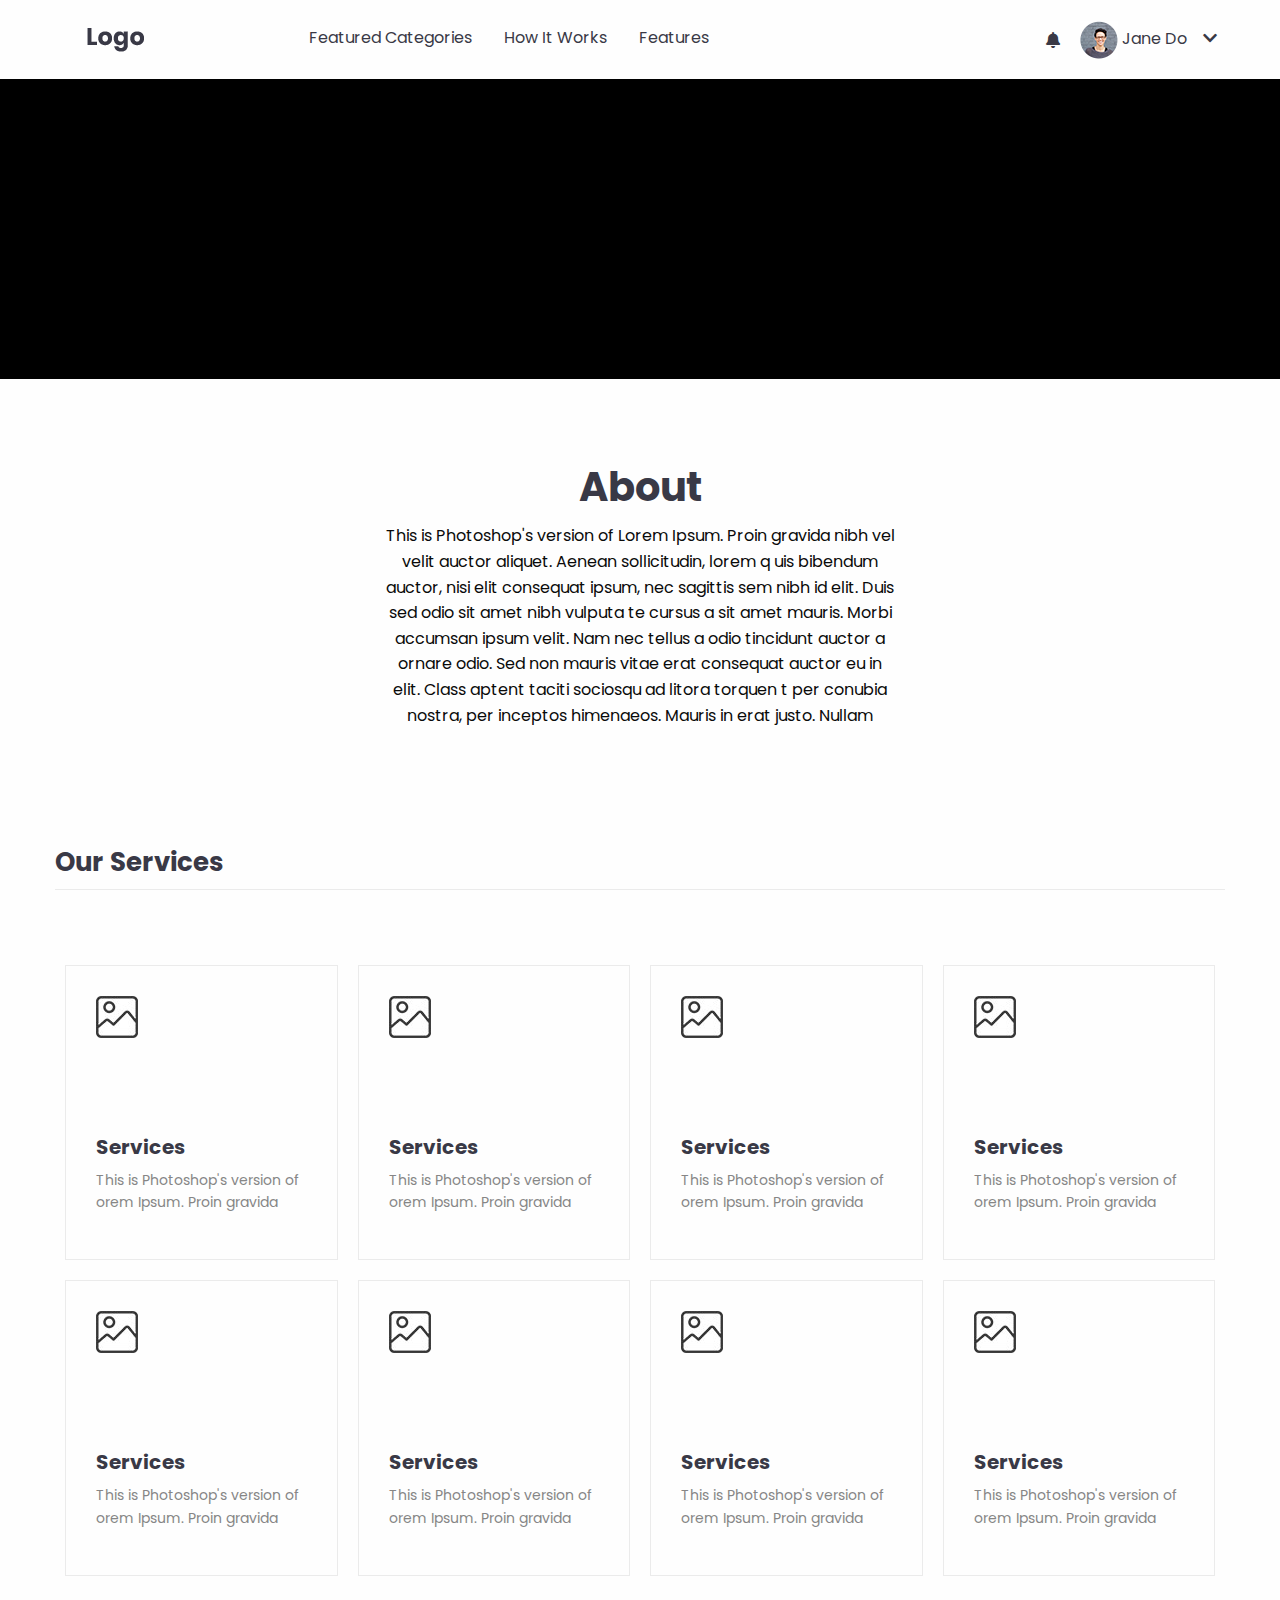
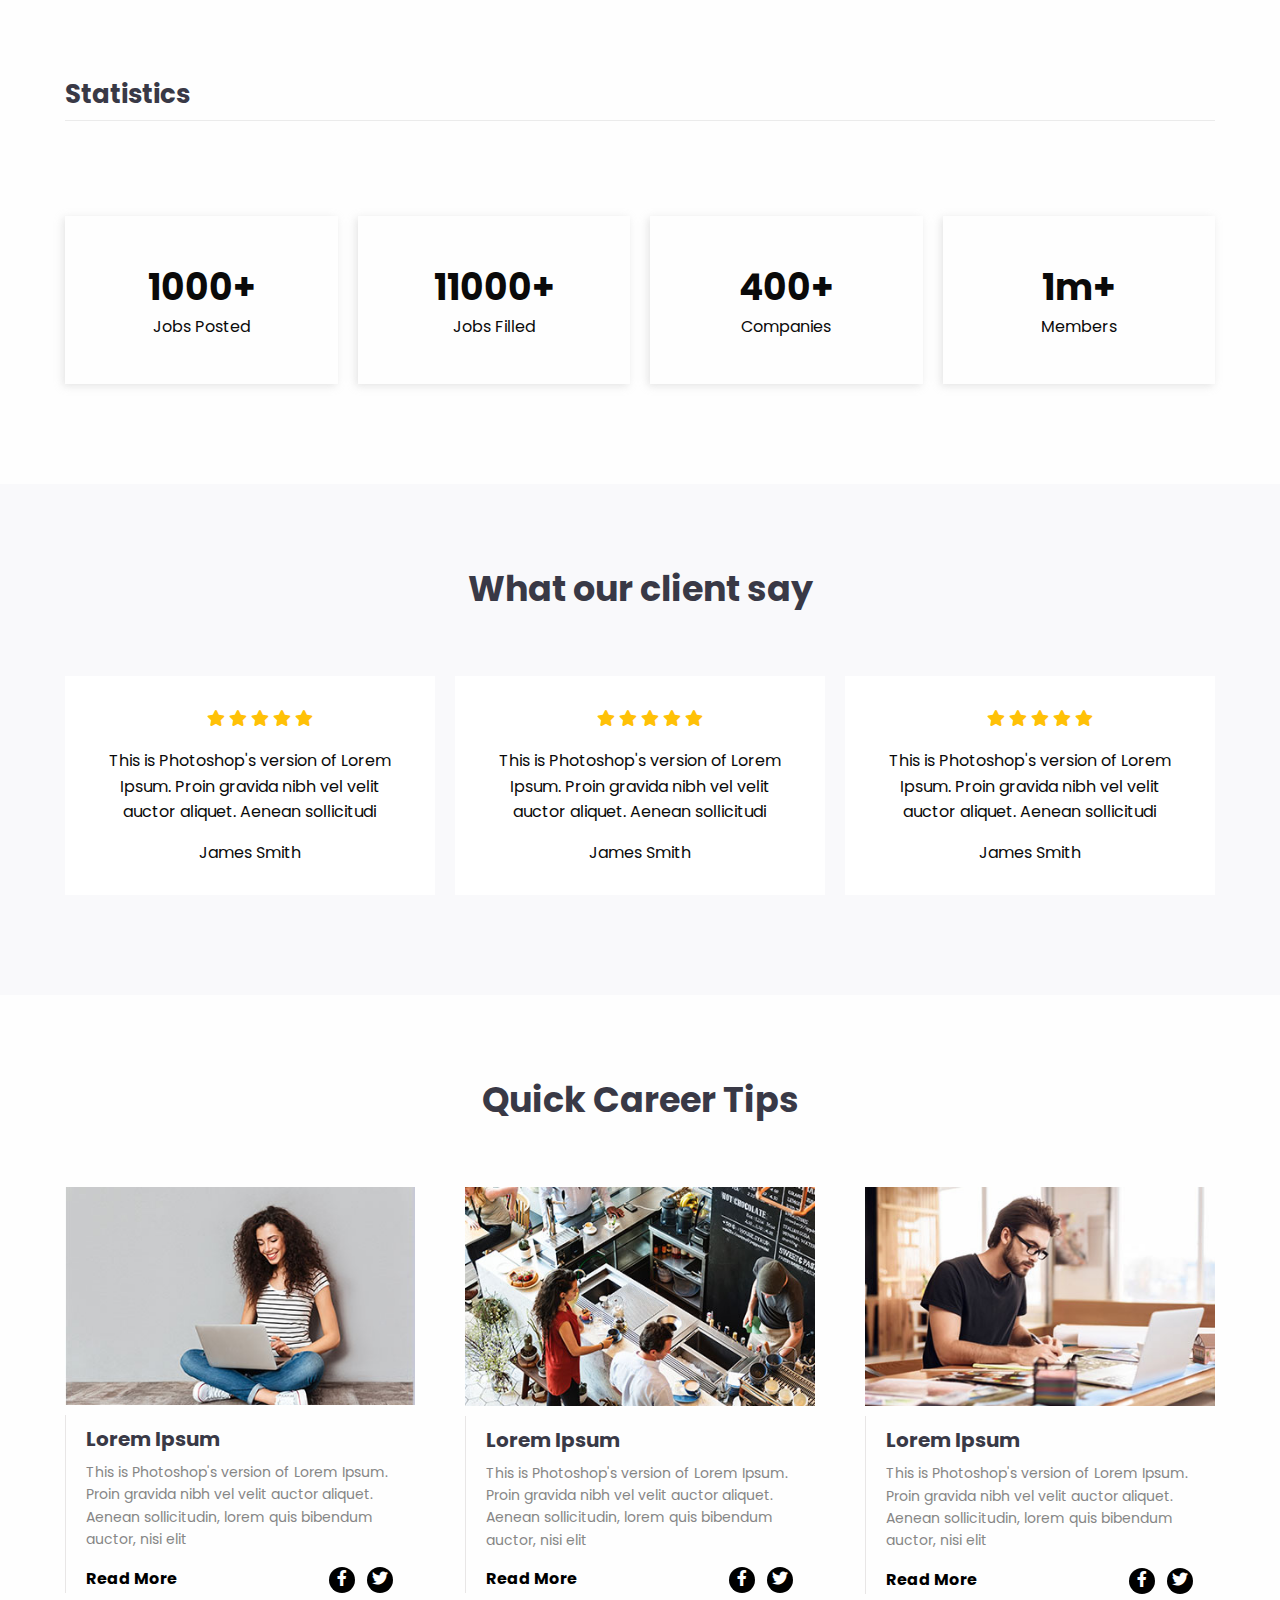
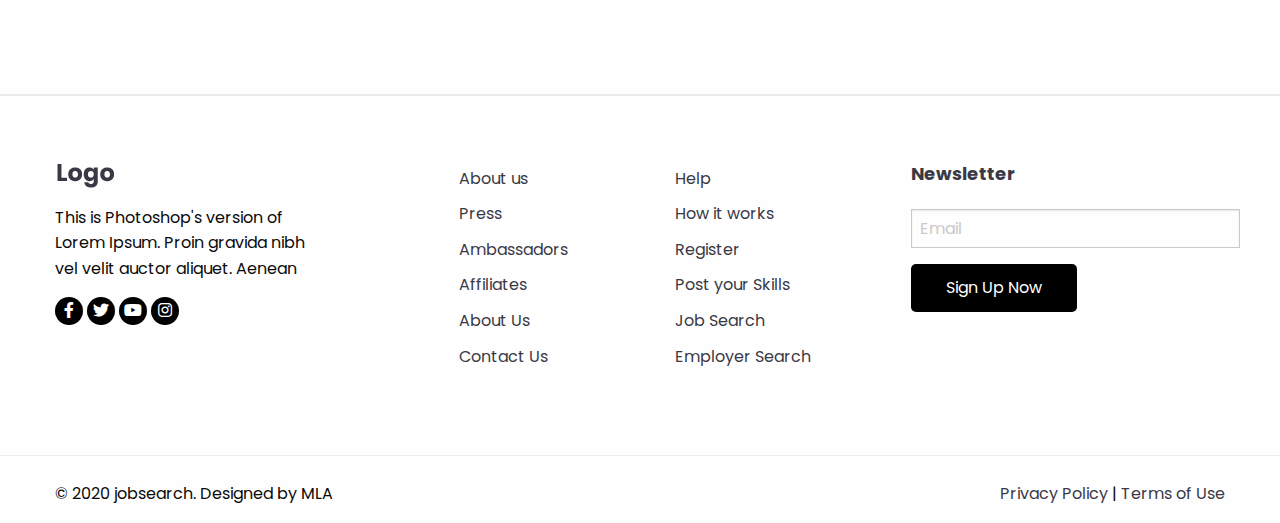
==== about.html @ 96cac426 "Initial commit" ====
<!doctype html>
<html class="no-js" lang="en" dir="ltr">
  <head>
    <meta charset="utf-8">
    <meta http-equiv="x-ua-compatible" content="ie=edge">
    <meta name="viewport" content="width=device-width, initial-scale=1.0">
    <title>About</title>
    <link rel="stylesheet" href="style.css">
    <link rel="stylesheet" href="assets/css/foundation.css">
    <link rel="stylesheet" href="assets/css/app.css">
    <link rel="stylesheet" href="assets/fontawesome/css/all.css">
    <link rel="preconnect" href="https://fonts.gstatic.com">
    <link href="https://fonts.googleapis.com/css2?family=Poppins:wght@300;400;700&display=swap" rel="stylesheet">
  </head>
  <body class="inner-page-template page about">
    
    <header class="header header-inner-page">
      <div class="grid-container">

        <div class="grid-x grid-padding-x">
          <div class="cell medium-12">
            <div class="title-bar" data-responsive-toggle="responsive-menu" data-hide-for="medium">
              <div class="title-bar-title">Menu</div>
              <button class="menu-icon" type="button" data-toggle="responsive-menu"></button>
            </div>

            <div class="top-bar" id="responsive-menu">
              <div class="top-bar-left">
                <ul class="dropdown menu" data-dropdown-menu>
                  <li class="menu-text"><a href="#"><img src="assets/img/logo.png" alt="" /></a></li>
                  <li class="has-submenu"><a href="#0">Featured Categories</a></li>
                  <li><a href="#0">How It Works</a></li>
                  <li><a href="#0">Features</a></li>
                </ul>
              </div>
              <div class="top-bar-right">
                <div class="account-container">
                  <div class="notification">
                    <a href="#"><i class="fas fa-bell"></i></a>
                  </div>
                  <div class="user-profile">
                    <a href="#">
                      <img src="assets/img/profile-img.jpg" alt=""> 
                      Jane Do &nbsp; &nbsp;<i class="fas fa-chevron-down"></i>
                    </a>
                  </div>
                </div>
              </div>
            </div>
          </div>
        </div>
        
        <!--<div class="grid-x grid-padding-x">
          <div class="cell medium-2 logo">
            <a href="#"><img src="assets/img/logo.png" alt="" /></a>
          </div>
          <div class="cell medium-7 menu-container">
            <ul class="menu align-left">
              <li><a href="#">Featured Categories</a></li>
              <li><a href="#">How It Works</a></li>
              <li><a href="#">Features</a></li>
            </ul>
             
          </div>
          <div class="cell medium-3 login-register-container text-right">
            <div class="account-container">
              <div class="notification">
                <a href="#"><i class="fas fa-bell"></i></a>
              </div>
              <div class="user-profile">
                <a href="#">
                  <img src="assets/img/profile-img.jpg" alt=""> 
                  Jane Do &nbsp; &nbsp;<i class="fas fa-chevron-down"></i>
                </a>
              </div>
            </div>
          </div>
        </div>-->
      </div>
    </header>

    <section class="hero hero-banner-inner">
          <div class="grid-x">
              <div class="cell medium-12">
                <div class="img-container"></div>
              </div>
          </div>
    </section>

    <section class="inner-page-content page-section small-container">
      <div class="grid-container">
        <div class="grid-x grid-padding-x">
          <div class="cell medium-12">
            <h2 class="text-center">About</h2>
            <p class="text-center">This is Photoshop's version  of Lorem Ipsum. Proin gravida nibh vel velit auctor aliquet. Aenean sollicitudin, lorem q
uis bibendum auctor, nisi elit consequat ipsum, nec sagittis sem nibh id elit. Duis sed odio sit amet nibh vulputa
te cursus a sit amet mauris. Morbi accumsan ipsum velit. Nam nec tellus a odio tincidunt auctor a ornare odio. Sed non  
mauris vitae erat consequat auctor eu in elit. Class aptent taciti sociosqu ad litora torquen
t per conubia nostra, per inceptos himenaeos. Mauris in erat justo. Nullam
</p>
          </div>
        </div>
      </div>
    </section>

    <section class="page-section job-category page-content-box pt-0">
      <div class="grid-container">
        <div class="heading-container">
          <div class="section-title text-left">
            <h2>Our Services</h2>
          </div>
        </div>
        <div class="grid-x">
          <div class="cell medium-3">
            <div class="section-content box-content">
              <div class="box-image">
                <img src="assets/img/placeholder-img.jpg" alt="">
              </div>
              <div class="box-details">
                <h4 class="box-title">Services</h4>
                <p>This is Photoshop's version  of orem Ipsum. Proin gravida </p>
              </div>
            </div>
          </div>
          <div class="cell medium-3">
            <div class="section-content box-content">
              <div class="box-image">
                <img src="assets/img/placeholder-img.jpg" alt="">
              </div>
              <div class="box-details">
                <h4 class="box-title">Services</h4>
                <p>This is Photoshop's version  of orem Ipsum. Proin gravida </p>
              </div>
            </div>
          </div>
          <div class="cell medium-3">
            <div class="section-content box-content">
              <div class="box-image">
                <img src="assets/img/placeholder-img.jpg" alt="">
              </div>
              <div class="box-details">
                <h4 class="box-title">Services</h4>
                <p>This is Photoshop's version  of orem Ipsum. Proin gravida </p>
              </div>
            </div>
          </div>
          <div class="cell medium-3">
            <div class="section-content box-content">
              <div class="box-image">
                <img src="assets/img/placeholder-img.jpg" alt="">
              </div>
              <div class="box-details">
                <h4 class="box-title">Services</h4>
                <p>This is Photoshop's version  of orem Ipsum. Proin gravida </p>
              </div>
            </div>
          </div>
          <div class="cell medium-3">
            <div class="section-content box-content">
              <div class="box-image">
                <img src="assets/img/placeholder-img.jpg" alt="">
              </div>
              <div class="box-details">
                <h4 class="box-title">Services</h4>
                <p>This is Photoshop's version  of orem Ipsum. Proin gravida </p>
              </div>
            </div>
          </div>
          <div class="cell medium-3">
            <div class="section-content box-content">
              <div class="box-image">
                <img src="assets/img/placeholder-img.jpg" alt="">
              </div>
              <div class="box-details">
                <h4 class="box-title">Services</h4>
                <p>This is Photoshop's version  of orem Ipsum. Proin gravida </p>
              </div>
            </div>
          </div>
          <div class="cell medium-3">
            <div class="section-content box-content">
              <div class="box-image">
                <img src="assets/img/placeholder-img.jpg" alt="">
              </div>
              <div class="box-details">
                <h4 class="box-title">Services</h4>
                <p>This is Photoshop's version  of orem Ipsum. Proin gravida </p>
              </div>
            </div>
          </div>
          <div class="cell medium-3">
            <div class="section-content box-content">
              <div class="box-image">
                <img src="assets/img/placeholder-img.jpg" alt="">
              </div>
              <div class="box-details">
                <h4 class="box-title">Services</h4>
                <p>This is Photoshop's version  of orem Ipsum. Proin gravida </p>
              </div>
            </div>
          </div>
        </div>
      </div>
    </section>

    <section class="page-section page-content-box statistics-section pt-0">
      <div class="grid-container">
        <div class="grid-x">
          <div class="cell">
            <div class="heading-container">
              <div class="section-title text-left">
                <h2>Statistics</h2>
              </div>
            </div>
          </div>
        </div>

        <div class="grid-x">
          <div class="cell medium-3">
            <div class="stat-box box-with-shadow">
              <div class="statNum">1000+</div>
              <div class="statLabel">Jobs Posted</div>
            </div>
          </div>
          <div class="cell medium-3">
            <div class="stat-box box-with-shadow">
              <div class="statNum">11000+</div>
              <div class="statLabel">Jobs Filled</div>
            </div>
          </div>
          <div class="cell medium-3">
            <div class="stat-box box-with-shadow">
              <div class="statNum">400+</div>
              <div class="statLabel">Companies</div>
            </div>
          </div>
          <div class="cell medium-3">
            <div class="stat-box box-with-shadow">
              <div class="statNum">1m+</div>
              <div class="statLabel">Members</div>
            </div>
          </div>
        </div>

      </div>
    </section>
      
    </section>

    <section class="page-section page-content-box testimonials grid grey-section center-content">
      <div class="grid-container">
        <div class="grid-x">
          <div class="cell">
            <div class="heading-container">
              <div class="section-title text-center">
                <h2>What our client say</h2>
              </div>
            </div>
          </div>
        </div>
        <div class="grid-x">
          <div class="cell medium-4">
            <div class="testimonial-box">
              <div class="ratings">
                <ul class="rating-icon">
                  <li><i class="fas fa-star"></i></li>
                  <li><i class="fas fa-star"></i></li>
                  <li><i class="fas fa-star"></i></li>
                  <li><i class="fas fa-star"></i></li>
                  <li><i class="fas fa-star"></i></li>
                </ul>
              </div>
              <div class="testimonial-content">
                <p>This is Photoshop's version  of Lorem Ipsum. Proin gravida nibh vel velit auctor aliquet. Aenean sollicitudi</p>
              </div>
              <div class="testimonial-author">James Smith</div>
            </div>
          </div>
          <div class="cell medium-4">
            <div class="testimonial-box">
              <div class="ratings">
                <ul class="rating-icon">
                  <li><i class="fas fa-star"></i></li>
                  <li><i class="fas fa-star"></i></li>
                  <li><i class="fas fa-star"></i></li>
                  <li><i class="fas fa-star"></i></li>
                  <li><i class="fas fa-star"></i></li>
                </ul>
              </div>
              <div class="testimonial-content">
                <p>This is Photoshop's version  of Lorem Ipsum. Proin gravida nibh vel velit auctor aliquet. Aenean sollicitudi</p>
              </div>
              <div class="testimonial-author">James Smith</div>
            </div>
          </div>
          <div class="cell medium-4">
            <div class="testimonial-box">
              <div class="ratings">
                <ul class="rating-icon">
                  <li><i class="fas fa-star"></i></li>
                  <li><i class="fas fa-star"></i></li>
                  <li><i class="fas fa-star"></i></li>
                  <li><i class="fas fa-star"></i></li>
                  <li><i class="fas fa-star"></i></li>
                </ul>
              </div>
              <div class="testimonial-content">
                <p>This is Photoshop's version  of Lorem Ipsum. Proin gravida nibh vel velit auctor aliquet. Aenean sollicitudi</p>
              </div>
              <div class="testimonial-author">James Smith</div>
            </div>
          </div>
        </div>
      </div>
    </section>

    <section class="page-content-box page-section blog-section">
      <div class="grid-container">
        <div class="grid-x">
          <div class="cell">
            <div class="heading-container">
              <div class="section-title text-center">
                <h2><strong>Quick Career Tips</strong></h2>
              </div>
            </div>
          </div>
        </div>
        <div class="grid-x grid-margin-x">
          <div class="cell medium-4">
            <div class="box-content">
              <div class="box-image">
                <a href="#"><img src="assets/img/blog-img-1.jpg" alt=""></a>
              </div>
              <div class="box-details">
                <div class="box-title">
                    <h3><a href="#">Lorem Ipsum</a></h3>
                </div>
                <p>This is Photoshop's version  of Lorem 
Ipsum. Proin gravida nibh vel velit auctor aliquet. Aenean sollicitudin, lorem quis bibendum auctor, nisi elit </p>
                <div class="read-more-wrap">
                  <div class="read-more-button">
                    <a href="#">Read More</a>
                  </div>
                  <div class="social-media-link">
                    <a href="#"><i class="fab fa-facebook-f"></i></a> &nbsp; <a href="#"><i class="fab fa-twitter"></i></a>
                  </div>
                </div>
              </div>
            </div>
          </div>
          <div class="cell medium-4">
            <div class="box-content">
              <div class="box-image">
                <a href="#"><img src="assets/img/blog-img-2.jpg" alt=""></a>
              </div>
              <div class="box-details">
                <div class="box-title">
                    <h3><a href="#">Lorem Ipsum</a></h3>
                </div>
                <p>This is Photoshop's version  of Lorem 
Ipsum. Proin gravida nibh vel velit auctor aliquet. Aenean sollicitudin, lorem quis bibendum auctor, nisi elit </p>
                <div class="read-more-wrap">
                  <div class="read-more-button">
                    <a href="#">Read More</a>
                  </div>
                  <div class="social-media-link">
                    <a href="#"><i class="fab fa-facebook-f"></i></a> &nbsp; <a href="#"><i class="fab fa-twitter"></i></a>
                  </div>
                </div>
              </div>
            </div>
          </div>
          <div class="cell medium-4">
            <div class="box-content">
              <div class="box-image">
                <a href="#"><img src="assets/img/blog-img-3.jpg" alt=""></a>
              </div>
              <div class="box-details">
                <div class="box-title">
                    <h3><a href="#">Lorem Ipsum</a></h3>
                </div>
                <p>This is Photoshop's version  of Lorem 
Ipsum. Proin gravida nibh vel velit auctor aliquet. Aenean sollicitudin, lorem quis bibendum auctor, nisi elit </p>
                <div class="read-more-wrap">
                  <div class="read-more-button">
                    <a href="#">Read More</a>
                  </div>
                  <div class="social-media-link">
                    <a href="#"><i class="fab fa-facebook-f"></i></a> &nbsp; <a href="#"><i class="fab fa-twitter"></i></a>
                  </div>
                </div>
              </div>
            </div>
          </div>
        </div>
      </div>
    </section>

    <footer class="footer default-footer-layout">

      <div class="grid-container">
        <div class="grid-x grid-padding-x">
          <div class="cell medium-3 footer-col-1">
            <div class="logo-wrap">
              <a href="#"><img src="assets/img/logo.png" alt="" /></a>
            </div>
            <div class="footer-blurb">
              <p>This is Photoshop's version  of
Lorem Ipsum. Proin gravida nibh vel 
velit auctor aliquet. Aenean</p>
            </div>
            <div class="social-media-container">
              <a href="#"><i class="fab fa-facebook-f"></i></a> 
              <a href="#"><i class="fab fa-twitter"></i></a>
              <a href="#"><i class="fab fa-youtube"></i></a> 
              <a href="#"><i class="fab fa-instagram"></i></a>
            </div>
            
          </div>
          <div class="cell medium-3 footer-col-2">
            <ul>
              <li><a href="#">About us</a></li>
              <li><a href="#">Press</a></li>
              <li><a href="#">Ambassadors</a></li>
              <li><a href="#">Affiliates</a></li>
              <li><a href="#">About Us</a></li>
              <li><a href="#">Contact Us</a></li>
            </ul>
          </div>
          <div class="cell medium-3 footer-col-3">
            <ul>
              <li><a href="#">Help</a></li>
              <li><a href="#">How it works</a></li>
              <li><a href="#">Register</a></li>
              <li><a href="#">Post your Skills</a></li>
              <li><a href="#">Job Search</a></li>
              <li><a href="#">Employer Search</a></li>
            </ul>
          </div>
          <div class="cell medium-3 footer-col-4">
            <h3>Newsletter</h3>
            <div class="subscribe-form-container">
                  <p><input type="text" name="email" placeholder="Email"></p>
                  <p><input type="submit" name="subscribe-now" value="Sign Up Now"></p>
            </div>
          </div>
        </div>
      </div>
      
    </footer>
    <div class="footer-bottom">
      <div class="grid-container">
        <div class="grid-x grid-padding-x">
          <div class="cell medium-6">
            <p>© 2020 jobsearch. Designed by MLA</p>
          </div>
          <div class="cell medium-6 text-right">
            <p><a href="#">Privacy Policy</a>  |  <a href="#">Terms of Use</a></p>
          </div>
        </div>
      </div>
    </div>

    <script src="assets/js/vendor/jquery.js"></script>
    <script src="assets/js/vendor/what-input.js"></script>
    <script src="assets/js/vendor/foundation.js"></script>
    <script src="assets/js/app.js"></script>
  </body>
</html>
---- style.css ----
/***************************
# GENERAL STYLING - START
***************************/
body{
	color: #0e0e10;
	font-family: 'Poppins', sans-serif!important;
}
h1,h2,h3,h4,h5,h6,a{
	color: #393946!important;
}
h1,h2,h3,h4,h5,h6{
	font-family: 'Poppins', sans-serif!important;
	font-weight: 700!important;
}

a:hover{
	color: #393946!important;
}
button, .button, input[type="submit"]{
	background-color: #000!important;
	color: #fff!important;
	padding: 15px 35px!important;
	border-radius: 5px!important;
	border: none!important;
}
button:hover, .button:hover, input[type="submit"]:hover{
	background-color: #393946!important;
	color: #fff!important;
	cursor: pointer;
}
.pt-0{
	padding-top: 0px!important;
}
.pb-0{
	padding-bottom: 0px!important;
}


/*****************
# HEADER START
*****************/
.account-container {
    display: flex;
}
.notification {
    padding: 8px 20px 0px 20px;
    vertical-align: middle;
}
.header .top-bar, 
.header .top-bar ul{
    background-color: transparent!important;
}
.header li.menu-text > a {
    padding: 6px!important;
}
.inner-page-template .dropdown.menu > li:not(:first-child) > a {
    padding: 1.4rem 1rem!important;
}


/*****************
# HERO START
*****************/
.hero.hero-banner{
	position: relative;
	left:0px;
	top: 0px;
	background-image: url(assets/img/hero-banner.jpg);
	background-size: cover;
	z-index: 1;
}
.hero.hero-banner .inner-hero {
    padding-top: calc(88px + 37px);
    padding-bottom: calc(88px + 65px);
}
.hero-message h2 {
    font-weight: 700;
}

/* TAB ELEMENT */


.search-form-footer input[type="submit"] {
    height: 45px;
    border:none;
    border-radius: 8px;
    padding: 0px 50px;
    cursor: pointer;
}
.search-form-footer {
    width: 25%;
    text-align: right;
}
.hero .hero-message .tabs, 
.hero .hero-message .tabs-content {
    background-color: transparent;
    border: none;
}
.hero .hero-message .tabs-title > a:focus, 
.hero .hero-message .tabs-title > a[aria-selected='true']{
	background-color: transparent!important;
	color: #502f7e!important;
}
.hero .hero-message ul.tabs{
	margin-top: 35px;
}
.hero .hero-message ul.tabs li a {
    font-size: 15px!important;
}
.hero .hero-message .tabs-title > a{
	    padding: 0rem 0px!important;
}
.hero .hero-message .tabs-title > a:hover{
	background-color: transparent!important;
	color: #502f7e!important;
}
.hero .hero-message .tabs-title:first-child > a{
	padding-right: 20px!important;
	}
.hero .hero-message .tabs-title:first-child > a:before{
	content: "";
	border-right: 1px solid #9e9ea2;
	position: absolute;
	right: 0px;
}
.hero .hero-message .tabs-panel{
	padding: 30px 0px 0px 0px!important;
}
.hero .hero-message .tabs-title:first-child > a:before {
    content: "";
    border-right: 1px solid #9e9ea2;
    position: absolute;
    right: 8px;
    height: 100%;
    top: 0px;
}
.hero .hero-message .tabs-title:first-child > a {
    position: relative;
    padding-right: 10px;
}
/************************
#JOB CATEGORY START
*************************/

.page-section .cell{
	padding: 0px 10px;
	margin-bottom: 20px;
}
.section-content.box-content {
    border: 1px solid #ebebeb;
    padding: 30px 30px;
}
.job-category .box-image {
    margin-bottom: 85px;
}
.page-section.job-category .cell .section-content:hover{
	background-color: #252525;
	color:#fff!important;
}
.page-section.job-category .cell .section-content:hover p,
.page-section.job-category .cell .section-content:hover h4{
	color: #fff!important;
}


/************************
# ABOUT US SECTION
************************/

.column.two-column.about-section .col-title, 
.column.two-column.about-section p {
    padding-bottom: 15px;
}


/************************
# HOW ITS WORK START
************************/

.image-top-content.how-it-work .box-content,
.page-content-box.statistics-section .stat-box {
    box-shadow: -2px 2px 8px #c0c0c06b;
    padding: 45px!important;
}
.how-it-work.image-top-content .box-details .box-title h4{
	font-size: 20px!important;
	font-weight: bold;
}
.how-it-work .section-title h2 {
    font-weight: bold;
}
ul.step-list li span {
}
ul.step-list li {
    width: 33%;
    position: relative;
}
ul.step-list {
    list-style: none;
    display: flex;
    margin-top: 35px;
}
ul.step-list li span {
    background-color: #000;
    color: #fff;
    padding: 3px;
    display: inline-block;
    border-radius: 50%;
    width: 32px;
    height: 32px;
}
ul.step-list li:before {
    content: '';
    position: absolute;
    width: 91%;
    height: 1px;
    background-color: #c0c0c0;
    right: -169px;
    top: 16px;
}
ul.step-list li.last-item:before{
	content: none!important;
}

/**********************
# BLOG SECTION STYLE
***********************/

.blog-section .box-details {
    padding: 0px 20px;
    border-left: 1px solid #e8e6e6;
    margin-top: 10px;
}
.read-more-wrap {
    display: flex;
}
.read-more-wrap .social-media-link {
    float: right;
    width: 70%;
    text-align: right;
}
.social-media-link a {
    background-color: #000;
    width: 26px;
    height: 26px;
    display: inline-block;
    text-align: center;
    border-radius: 50%;
    color: #fff!important;
}
.read-more-button a{
	color: #000!important;
	font-weight: bold;
}


/**********************
# SUBSCRIBE SECTION STYLE
***********************/

.subscribe-section{
	background-image: url(assets/img/subscribe-bg-img.jpg);
	background-repeat: no-repeat;
	background-color: #f9b245;
	padding-top: calc(88px + 20px)!important;
    padding-bottom: calc(88px + 20px)!important;
    background-position: bottom left;
}

/**************************
# FOOTER STYLE
**************************/


/**************************
# ABOUT US PAGE STYLE
**************************/

.hero.hero-banner-inner .img-container{
	background-image: url(assets/img/about-banner.jpg);
	background-size: cover;
	background-repeat: no-repeat;
	min-height: 300px;
}
.hero.hero-banner-inner .img-container:before{
	padding-top: 65%!important;
	content: '';
	height: 100%
	width: 100%;
}
.inner-page-content.small-container .grid-container{
	width: 60%!important;
	margin:0 auto;
}
.section-title.text-left {
    border-bottom: 1px solid #ebebeb;
    margin-bottom: 40px;
    
}
.section-title.text-left h2{
	font-size: 26px!important;
}
.page-content-box.statistics-section .stat-box .statNum {
    font-weight: bold;
    font-size: 36px;
}
.page-content-box.statistics-section .stat-box {
    text-align: center;
}
.inner-page-template footer.footer.default-footer-layout {
    border-top: 2px solid #ebebeb;
}

/**************************
# BLOG PAGE STYLE
**************************/
.blog .page-content-box.page-section.blog-section .grid-container {
    margin-bottom: 30px;
}

.blog .hero.hero-banner-inner, .job-search .hero.hero-banner-inner {
    background-color:#252525;
    background-size: cover;
    background-repeat: no-repeat;
    padding-top: calc(20% - 150px);
    padding-bottom: calc(20% - 150px);
    padding-left: calc(20% - 150px);
    padding-right: calc(20% - 150px);
}
.blog .search-form-footer {
    width: 15%;
    text-align: left;
    padding-left: 25px;
} 
.blog .inner-search-form {
    width: 85%;
}
.blog .search-form-container form select:nth-child(2){
	border-right: none!important;
	color: #fff;
}
.search-form-container form input[type="text"]{
	width: 70%;
} 
.blog .search-form-container form select:nth-child(2){
	width: 30%;
}
.white-color{
	color: #fff!important;
}

/**************************
# INNER BLOG PAGE STYLE
**************************/
.post-header .post-img-container {
    padding-bottom: 20px;
}
.post-header {
    margin-bottom: 20px;
}
.inner-blog .read-more-wrap .social-media-link{
	width: 85%!important;
}
.post-body:before {
    content: '';
    position: absolute;
    width: 2px;
    height: 100%;
    background-color: #ebebeb;
    left: 0px;
}
.post-body {
    padding-left: 20px;
    position: relative;
}
.comment-area .comment-form textarea {
    height: 300px;
    border: 1px solid;
}
.comment-area .comment-heading {
    border-bottom: 1px solid #ebebeb!important;
    margin-bottom: 20px;
}
.comment-area {
    margin-top: 85px;
    margin-bottom: 45px;
}
.comment-area .button-wrap {
    text-align: right;
}
.sidebar-element {
	padding:20px 30px!important;
}
.side-widget {
    border-bottom: 1px solid #ebebeb;
    padding-bottom: 35px;
    margin-bottom: 35px;
}
.side-widget:last-child{
	border-bottom: none!important;
}
.sidebar-element .side-widget ul{
	list-style: none!important;
}
.sidebar-element .side-widget ul li{
	padding-bottom: 15px;
}
.sidebar-element .side-widget .search-box{
	border:1px solid #c3c3c7;
	border-radius: 8px;
}
.sidebar-element .side-widget .search-box input{
	border-radius: 8px;
	height: 45px;
	margin-bottom: 0px;
	border:none;
	box-shadow: none;
}
.sidebar-element .side-widget .search-box{
	display: flex;
}
.sidebar-element .side-widget .search-icon{
	align-items: center;
    justify-content: center;
    display: flex;
    padding-right: 10px;
}
.side-widget h6 {
    padding-bottom: 20px;
}


/**********************
# CONTACT US PAGE 
***********************/
.form-container .form-input input[type="text"]{
    
    height: 45px;
    margin-bottom: 25px;
}
.form-container textarea{
    height: 150px;
}
.form-container .form-input input[type="text"],
.form-container textarea{
    border-radius: 7px;
    border:1px solid #c3c3c7;
}
.contact-details{
    margin-top: 45px;
}
.contact-details .contact-address,
.contact-details .contact-email,
.contact-details .contact-phone{
    position: relative;
    padding-left: 28px;
    margin-bottom: 35px;
}
.contact-details .contact-address:before,
.contact-details .contact-email:before,
.contact-details .contact-phone:before{
    position: absolute;
    font-family: "Font Awesome 5 Free";
    font-weight: 900;
    left: 0px;
    top:0px;
}
.contact-details .contact-address:before{
    content: "\f041";
}
.contact-details .contact-email:before{
    content: "\f0e0";
}
.contact-details .contact-phone:before{
    content: "\f879";
}
.has-bg-color .cell.medium-6:first-child {
    background-color: #252525;
    display: flex;
    flex-flow: column;
    justify-content: center;
    /* text-align: center; */
    padding: 0px 65px;
}
.contact-map.page-section .cell{
    padding-left: 0px;
    padding-right: 0px;
}


/**********************
# PAGE CONTENT ELEMENT
***********************/

.page-section{
	padding: 80px 0px;
}
.heading-container {
    padding-bottom: 35px;
}
.box-details .box-title{
	font-weight: bold;
	font-size: 20px;
}
.box-details p{
	color:#868686;
	font-size: 14px;
}
.page-section.column.two-column .cell{
	display: flex;
	align-items: center;
}

/*****************************
# FAQ PAGE STYLE
*****************************/
.career-tips .grid-x .cell:first-child{
    padding-right: 45px;
}
.career-tips .grid-x .cell:first-child a {
    margin-top: 30px;
}
.faq-search-box {
    background-color: #252525!important;
}

.search-form-input {
    width: 80%;
    margin-right: 20px;
}
.faq-search-box h6 {
    color: #fff!important;
    margin-bottom: 20px;
}
.search-form-input input[type="text"] {
    border: 1px solid #676767!important;
    border-radius: 5px;
    color: #000!important;
    background-color: transparent;
    padding-left: 20px;
    height: 45px;
}
.search-form-submit input[type="submit"] {
    padding: 15px 45px!important;
}
.accordion-menu li a {
    color: #000!important;
    border: 1px solid #f2f2f2;
    margin-bottom: 20px;
    border-radius:5px;
    padding: 17px 0px 17px 30px;
}

}
.is-accordion-submenu li p {
    font-size: 15px;
}
.accordion-menu li a::after {
    border-color: #000 transparent transparent!important;
}
.career-tips {
    padding-bottom: 0px!important;
}
/*****************************
# JOB SEARCH PAGE
*****************************/
.job-search .inner-search-form select {
    color: #fff!important;
}
.filter-search-select .grid-container {
    padding-bottom: 35px;
    border-bottom: 1px solid #ebebeb;
    margin-bottom: -35px;
}
.filter-search-select .cell select {
    border-radius: 5px;
    border: 1px solid #c3c3c7!important;
    height: 45px;
}
.filter-search-select h5 {
    margin-bottom: 20px;

}
section.filter-search-select {
    padding: 50px 0px;
}
.company-column {
    border: 1px solid #000;
    text-align: center;
    padding: 0px 30px;
    padding-bottom:30px;
    margin-top: 70px;
}
.logo-campany {
    display: flex;
    margin-bottom: 30px;
}
.logo-image-container {
    width: 100%;
    margin-top: -40px;
}
.logo-image-container {
    text-align: right;
    padding-right: 20px;
}
.minutes {
    font-size: 12px;
    margin-top: 20px;
    width: 40%;
    color: #363636;
}
.star-rating ul li {
    display: inline-block;
}
.star-icon li .fa-star:before {
    color: #ffc107;
}
.star-rating ul li p {
    padding-left: 20px;
}
ul.last-content li:last-child {
    padding-right: 0px;
}
ul.last-content li {
    display: inline-block;
    padding-right: 65px;
}
.company-content h6 {
    padding: 30px 0px;
     font-size: 13px;
}
.company-content p {
    font-size: 12px;
}
ul.star-icon {
    border-bottom: 1px solid #ebebeb;
}
section.job-search-pagi-container {
    padding-bottom: 30px;
}
.job-search .search-form-footer {
    width: 15%;
    text-align: right;
}
.job-search .inner-search-form {
    width: 85%;
}
/*****************************
# LOGIN MODAL
*****************************/
.login-section{
    background-image: url(assets/img/login-banner.jpng);
    background-position:center;
    background-repeat: no-repeat;
    background-size: cover;
    padding:15%;
}
.login-signup-link {
    border: none!important;
    margin-top: 30px!important;
    margin-bottom:10px!important;
}
.login-signup-link li a {
    background-color: transparent!important;
    font-size: 15px;
    text-align: center;
    padding: 5px 30px;
    font-weight: 600;
}
a.final-logo {
    font-size: 25px;
    font-weight: 700;
}
form.login-form input[type="email"], form.login-form input[type="password"]  {
    border-radius: 5px!important;
    font-size: 13px;
    color: #000!important;
}
.login-column p {
    font-size: 13px;
}
.tabs-content{
    border:none!important;
}
.tabs-content button.last-login {
    width: 100%;
    margin-bottom: 12px;
    font-size:14px!important;
}
.tabs-content button.login-fb {
    width: 100%!important;
    background-color: #4267b2!important;
    font-size:12px!important;
    margin-bottom:40px;
}
.tabs .tabs-title .is-active {
    border-bottom: 2px solid #000;
}
.login-signup-right-column{
    background-image: url(assets/img/logins.png);
    padding:0px 30px 0px 30px;
    background-position:center;
    background-size:cover;
    background-repeat: no-repeat;

}
.login-signup-modal {
    padding: 0px!important;
}
.login-column {
    padding: 20px;
}
.medium-7.login-signup-right-column {
    display: flex;
    flex-flow: column;
    justify-content: flex-end;
}
.login-signup-right-column h4, .login-signup-right-column p {
    color: #fff!important;
}
.close-button {
    background-color: transparent!important;
    padding: 5px!important;
}
.login-signup-right-column p {
    font-size: 13px;
}
.login-signup-right-column h4 {
    font-size: 22px;
}
.login-signup-link .is-active {
    border-bottom: 2px solid #000;
}
.login-signup-container-padding {
    padding-left: 20px;
}
.tabs-left {
    padding: 0px!important;
}
/*****************************
# USER PROFILE 1 PAGE
*****************************/
.user-profile1-container {
    padding-top: 4%!important;
}
.user-profile1-top-icon {
    padding-bottom: 15%;
}
.form-input input[type="text"] {
    border-radius: 5px;
    height: 50px;
    border: 1px solid #efefef!important;
}
form.user-profile1-forms .row-separator {
    border-bottom: 1px solid #dddddd;
    margin-bottom: 20px;
    padding-bottom: 20px;
    padding-left: 50px;
    padding-right: 50px;
}
ul.select2-selection__rendered {
    height: 40px;
}
span.select2-selection.select2-selection--multiple {
    border: 1px solid #efefef!important;
}
.rate-input-icon .rate-inputtext {
    width: 80%;
}
.rate-input-icon {
    display: flex;
    width: 85%;
}
.rate-default{
    width:15%;
    display:flex;
    align-items:center;
    justify-content:center;
}
.rate-input-container .rate-icon {
    width: 10%;
    text-align: center;
    vertical-align: middle;
    display: flex;
    align-items: center;
    justify-content: center;
    border-right: 1px solid #c0c0c0;
}
.rate-input-container {
    display: flex;
}
.rate-inputtext input[type="text"] {
    border: none;
    box-shadow: none;
    margin-bottom:0px;
}
.rate-input-icon {
    display: flex;
    width: 100%;
    border: 1px solid #c0c0c0;
    border-radius: 5px;
}
.per-hour-text {
    width: 15%;
    text-align: center;
    display: flex;
    align-items: center;
    justify-content: center;
}
.rate-icon span i {
    color: #502f7e;
}
form.user-profile1-forms label {
    font-size: 20px;
    margin-bottom: 10px;
}
.user-profile1 .hire-for-work {
    padding: 30px 0px;
    border-bottom: none;
}
form.user-profile1-forms {
    padding-top: 50px;
}
.user-profile1-top-icon span {
    font-size: 30px!important;
    padding:5px 10px!important;
}
.last-form-content {
    padding: 0px 50px 50px 50px;
}
.rate-inputtext input[type="text"] {
    border: none!important;

}
span.select2.select2-container.select2-container--default{
    width: 100%!important;
    margin-bottom: 20px;
}
/*****************************
# USER PROFILE3 PAGE
*****************************/
.user-profile3-section textarea {
    height: 600px;
    padding:50px;
    font-size: 16px;
    line-height: 2;
    color:#868686!important;
}
.user-profile3-section .textarea-section-container {
    padding: 0px 20px;
}
.user-profile3-section .skill-about-content {
    border: none;
    padding-bottom: 10px;
    padding-top:25px;
    margin-bottom:20px;
}
section.user-profile3-section {
    padding: 0px 0px;
}
/*****************************
# USER PROFILE 5 PAGE
*****************************/
.user-profile5-title {
    padding: 20px 0px;
    border-bottom: 1px solid #c0c0c0;
}
.user-profile5-title h5 {
    font-weight: 500!important;
    font-size: 24px;
}
.user-profile5-section .search-form-container {
    padding: 50px 0px 20px 0px;
    width: 100%;
}
.select-container {
    display: flex;
    width:100%;
}
.select-to-container, .select-from-container{
    width:50%;
}
.select-to-container select{
    border: 1px solid #efefef!important;
    border-radius: 0px 5px 5px 0px;
    height: 60px!important;
    font-size: 20px;
    padding: 0px 20px;
}
.select-from-container select{
    border: 1px solid #efefef!important;
    border-radius: 5px 0px 0px 5px;
    height: 60px!important;
    font-size: 20px;  
    padding: 0px 20px;  
}
.select-from-container label, .select-to-container label {
    font-size: 18px;
    padding-left: 20px;
    color: #363636;
}
.user-profile5-form-input input[type="text"] {
    height: 50px;
    border-radius: 5px;
    box-shadow: none;
}
.user-profile5-form-input label, .text-description-continer label{
    font-size:20px;
    margin-bottom:15px;
    color: #363636;
}
.text-description-continer textarea {
    height: 130px;
    border-radius: 5px;
    box-shadow: none;
}
.button-plus span {
    background-color: #000;
    color: #fff;
    padding: 10px 40px;
    border-radius: 5px;
}
.college-art {
    display: flex;
    width: 100%;
    padding:50px 0px;
    border-top: 1px solid #ebebeb;
    margin-top: 50px;
}
.modern-bachlor-text {
    width: 90%;
    background-color: #f9f9f9;
    padding: 30px 50px;
}
.icon-close {
    width: 10%;
    display: flex;
    align-items: center;
    justify-content: center;
    cursor: pointer;
}
.icon-close i:hover{
    color: red!important;
}
#edit-about .skill-about-content {
    border-bottom: 1px solid #ebebeb!important;
    border-top: none;
    margin-bottom: 45px;
}
div#edit-profile .button-container {
    padding-left: 50px;
}
/*****************************
# USER PROFILE 6 PAGE
*****************************/
.painter-section {
    display: flex;    
     width: 100%;
    border-bottom: 1px solid #fefefe;
    padding: 50px 0px 0px 0px;
}
.user-profile6-button-plus {
    width: 10%;
    display: flex;
    align-items: center;
    justify-content: center;
}
.user-profile6-button-plus span {
    background-color: #000;
    color: #fff;
    padding: 13px 25px;
    border-radius: 5px;
    margin-top: 20px;
    cursor: pointer;
}
.painter-input {
    width: 90%;
}
.painter-input select {
    height: 50px;
    border-radius: 5px;
    padding-left:20px;

}
.painter-input label {
    font-size: 16px;
    padding-left: 20px;
    margin-bottom: 10px;
}
/*****************************
# USER PROFILE PAGE
*****************************/
.user-pic-container {
    display: flex;
}
.camera-icon {
   margin-top: -70px;
    margin-left: -30px;
    display: block;
    cursor: pointer;
}
.camera-icon {
    color: #fff;
    background-color: #502f7e;
    font-size: 14px;
    /* padding: 10px; */
    border-radius: 50%;
    width: 35px;
    height: 35px;
    text-align: center;
    align-items: center;
    padding-top: 6px;
}
img.edit-icon-adjust {
    width: 40%;
}
.edit-icon-container a, {
    width: 60%;
}
.edit-icon-container a {
    float: right;
}
p.left-continer-parag {
    padding-left: 90px;
}
.heading-container-edit .section-title {
    width: 80%;
}
.heading-container-edit .edit-icon-container {
    width: 20%;
}
.heading-container-edit {
    display: flex;
}
.about-container-adjustment {
    margin-bottom: 10px;
}
.user-profile-content .star-icon li {
    display: inline-block;
}
.user-profile-content .star-icon p {
    line-height: 1;
    padding-top: 5px;
}
.user-profile-content .star-icon li:first-child {
    padding-right: 20px!important;
}
ul.user-link li {
    display: inline-block;
}
.user-profile-content .star-icon, .reviews-contents .star-icon {
    border-bottom:none!important;
}
.user-social-media .social-media-container a {
    width: 28px;
height: 28px;
    display: inline-block;
    background-color: #000;
    border-radius: 50%;
    color: #fff!important;
    text-align: center;
    padding-top: 2px;
}
section.user-profile-content {
    background-color: #000;
    padding-top: 10%;
    color: #fff!important;
}
ul.user-link li a {
    color: #fff!important;
    padding: 0px 8px;
}
.edit-icon-container a img {
    width: 65%;
}
.hire-for-work {
    padding: 30px 0px;
    border-bottom: 1px solid #ebebeb;
}
p.per-hour {
    border: 1px solid #ebebeb;
    padding: 5px;
    font-size: 12px;
    border-radius: 5px;
}
.user-profile .hire-for-work .button,
.business-profile .hire-for-work .button {
    padding: 13px 23px!important;
}
.business-profile .hire-for-work .button{
    padding: 13px 55px!important;
}
.professional-skill .box-image {
    margin-bottom: 60px!important;
}
.skill-about-content,
.job-desc-container,
.about-desc-container {
    position: relative;
    
}
.job-desc-container,
.about-desc-container {
    padding: 0px 0px 40px 95px!important;
    
}
.skill-about-content {
    border-top: 1px solid #ebebeb;
    border-bottom: 1px solid #ebebeb;
    padding: 40px 0px 40px 95px;
}
.user-profile .skill-about-content {
    border-top: 1px solid #ebebeb;
    border-bottom:none!important;
    padding: 40px 0px 40px 95px;
}
.user-profile .about-setion-container .medium-12{
    border-bottom: 1px solid #ebebeb;
    padding-bottom: 45px;
}
.countCharCon {
    margin-bottom: 30px;
}


.skill-about-content:before,
.job-desc-container:before,
.about-desc-container:before{
    content: "\f05a";
    position: absolute;
    top: 9%;
    left: 20px;
    font-family: 'Font Awesome 5 Free';
    font-weight: 900;
    font-size: 45px;
}
.education-image {
    width: 15%!important;
    float: left;
}
.education-image {
    width: 15%!important;
    float: left;
    height: 148px;
}
.education-container h5 {
    margin-bottom: 30px;
}
.user-profile .education-container {
    padding-right: 35px;
    border-bottom: 1px solid #ebebeb;
}
.education-work-section .cell {
    margin-bottom: 50px;
}
.review-left {
    float: left;
    width: 20%;
}
.reviews-contents .star-icon li {
    display: inline-block;
}
.reviews-contents {
    padding-left: 25%;
}
.reviews-contents .star-icon {
    margin-left: 0px!important;
}
.review-left img {
    width: 100%;
}
.review-center {
    float: left;
    width: 75%;
}
.reviews-row {
    border: 1px solid #000;
    padding: 30px 30px 0px 30px;
    margin-bottom:35px;
}
.review-title h5 {
    margin-bottom: 30px;
}
.last-review-content {
    padding: 30px 0px 50px 0px;
}
.education-work-section .grid-x:nth-child(1) .cell .education-image{
    position: relative;
}
.education-work-section .grid-x:nth-child(1) .cell .education-image:before{
    position: absolute;
    content: '';
    width: 1px;
    height: 127%;
    background-color: #ebebeb;
    left: 21px;
    top: 45px;
}
.education-work-section .cell .education-container{
    padding-bottom: 20px!important;
}
/*****************************
# BUSINESS PROFILE PAGE 
*****************************/
.job-descriiption .tabs-title {
    width: 50%;
}
h5.jobs-hours-title-heading {
    text-align: left;
    padding-bottom: 50px;
}
.job-descriiption li a {
    background-color: transparent!important;
    border: none!important;
    font-size: 20px;
    font-weight: 700;
    text-align: center;
    padding: 30px 0px;
}
.job-descriiption {
    border: none!important;
}
.job-descriiption li {
    border-bottom: 2px solid #ebebeb;
}
.job-descriiption .is-active {
    border-bottom: 2px solid #000;
}
.business-job-content .tabs-panel {
    padding: 50px 0px;
}
.business-section-container .medium-6 {
    border-bottom: 1px solid #ebebeb!important;
}
.tab-job-column {
    border-bottom: 1px solid #ebebeb;
}
.map-setion-container{
    background-position:center;
    background-image: url(assets/img/map.png);
    background-repeat: no-repeat;
    background-size: cover;
    padding:15% 0px;
}
.job-desc-container p, .about-desc-container p {
    color: #868686;
    font-size: 14px;
}
.business-profile .education-container h5{
    margin-bottom: 15px;
}
.business-profile .education-image {
    height: 120px;
}
p.per-hour:before {
    content: "\f007";
    font-family: 'Font Awesome 5 Free';
    font-weight: 900;
    padding: 0px 8px;
    border-right: 1px solid #ebebeb;
    /* margin-top: -9px; */
    height: 23px!important;
    display: inline-block;
}
/*****************************
# BUSINESS PROFILE 1 PAGE
*****************************/
.business-profile1 .form-input select {
    border-radius: 5px;
    height: 50px;
    color: #efefef;
    border: 1px solid #efefef!important;
}
/*****************************
# BUSINESS PROFILE 2 PAGE
*****************************/
.business-profile2 {
    padding-top: 0px!important;
}
.business-profile2-first {
    padding-bottom: 0px!important;
}
/*****************************
# BUSINESS PROFILE 2 PAGE
*****************************/
.clock-icon {
    width: 8%;
}
.business-profile3-title {
    border-bottom: 1px solid #efefef;
    display: flex;
    width: 100%;
    padding: 20px 0px;
}
.clock-icon span {
    background-color: #000;
    font-size: 25px;
    border-radius: 50%;
    color: #fff;
    padding: 2px 10px;
}
/*****************************
# BUSINESS PROFILE 3 PAGE
*****************************/
.month-section {
    display: flex;
    width: 100%;
    padding: 50px 0px;
}
.time-select, .day-select {
    width: 25%;
}
.title-hours {
    width: 95%;
}
.month-select {
    width: 40%;
}
.month-select select {
    border-radius: 5px 0px 0px 5px;
    height: 50px;
    padding-left: 20px;
}
.day-select select {
    height: 50px;
    padding-left: 20px;
    border-radius: 0px 5px 5px 0px;
}
.time-select select {
    height: 50px;
    padding-left: 20px;
}
.month-section label {
    font-size: 18px;
    margin-bottom: 10px;
    padding-left: 20px;
}
.business-profile3 .user-profile6-button-plus span {
    padding: 13px 25px;
    margin-top: 25px;
}
.month-section-last .month-select,.month-section-last .time-select,
.month-section-last .day-select {
    background-color: #f9f9f9;
    padding: 10px 20px;
    display: flex;
    align-items: center;
    margin-right: 5px;
}
.month-section-last .icon-close span {
    margin-top: 0px!important;
}
.month-section-last .month-select, .month-section-last .time-select, 
.month-section-last .day-select {
    padding-top: 25px;
    font-size: 20px;
}
.month-section-last {
    border-top: 1px solid #efefef;
    width:100%;
}
/*****************************
# BUSINESS PROFILE 4 PAGE
*****************************/
.post-code-container {
    display: flex;
    padding: 50px 0px;
    width: 100%;
}
.input-code {
    width: 75%;
    margin: 0px 20px;
}
.updat-button {
    width: 20%;
}
.post-code {
    display: flex;
    width: 10%;
    align-items: center;
}
.input-code input[type="text"] {
    height: 46px;
    border-radius: 5px;
}


/*****************************
# BASE TEMPLATE STYLE
*****************************/

/*GENERAL STYLING*/
.pl-30{
    padding-left: 30px!important;
}
.pr-30{
    padding-right: 30px!important;
}
.pb-35{
    padding-bottom: 35px!important;
}
.pb-40{
    padding-bottom: 40px!important;
}
.pb-45{
    padding-bottom: 45px!important;
}
.pb-50{
    padding-bottom: 50px!important;
}

/*LAYOUT CONTAINER*/
.large-container{
    max-width: 1200px;
}
.medium-container{
    max-width: 1100px;
}
.small-container{
    max-width: 900px;
}
.large-container,
.medium-container,
.small-container{
    margin: 0 auto;
}

/*HEADER STYLING*/
header.header.header-transparent {
    position: absolute;
    z-index: 2;
    width: 100%;
    padding-top: 25px;
}

/*MENU STYLING*/
.menu.align-left a:before {
    position: absolute;
    content: '|';
    right: 0px;
    color: #acacac!important;
}
.menu.align-left li:last-child a:before{
	content: none!important;
}
.menu.align-left li:first-child a{
	padding-left: 0px!important;
}
.menu.align-left a {
    /* padding-top: 0px; */
    position: relative;
    padding-right: 30px;
    padding-left: 30px;
    color: #363636;
}
/*TITLE STYLING*/
.section-title h2 {
    font-size: 35px!important;
}

/*SECTION STYLING*/
.default-section{

}
.grey-section{
	background-color: #f9f9fb;
}
.dark-section{
	background-color: #000;
	color: #fff!important;
}

.center-content{
	text-align: center;
}

/*TESTIMONIALS STYLE*/
.grey-section.testimonials.grid .testimonial-box {
    background-color: #fff!important;
    padding: 30px 30px;
}


section.page-section.page-content-box.image-top-content.center-content .box-content {
    padding: 0px 35px;
}
section.page-section.page-content-box.image-top-content.center-content {
    text-align: center;
}
.image-top-content .box-image{
	padding-bottom: 15px;
}
.image-top-content .box-title{
	font-weight: bold!important;
	font-size: 16px!important;
}

/*BOX STYLING*/
.box-title{
	padding: 10px 0px 0px 0px;
}
.box-title h3 {
    font-size: 20px;
}
.box-title h3 a{
	color: #000;
	font-weight: bold;
}
.box-content.box-with-shadow {
    box-shadow: -2px 2px 8px #c0c0c06b;
    padding: 45px!important;
}
/*CTA STYLING*/
.cta-section.has-bg {
    color: #fff;
}
.cta-section.has-bg .box-content .box-title h3{
	font-size: 26px;
    font-weight: bold;
    color: #fff!important;
    padding-bottom: 15px;
}
.subscribe-form-container{
	padding-top: 15px;
}
.cta-section.has-bg input[type="text"]{
	background-color: transparent;
	border: 1px solid #fff;
	border-radius: 8px;
	height:45px;
}

/*RATINGS STYLE*/
.rating-icon li {
    display: inline-block;
}
.rating-icon {
    list-style: none;
}
.rating-icon li i{
	color: #ffc107;
}

/*SOCIAL MEDIA STYLE*/
.social-media-container a {
    width: 28px;
    height: 28px;
    display: inline-block;
    background-color: #000;
    border-radius: 50%;
    color: #fff!important;
    text-align: center;
    padding-top: 2px;
}
.social-media-container a:hover{
	background-color: #393946!important;
}

/*FOOTER STYLING*/
.footer.default-footer-layout{
	padding: 65px 0px;
}
.footer ul{
	list-style: none;
}
.footer ul li a {
    padding: 5px 0px!important;
    display: block;
}
.footer .logo-wrap {
    padding-bottom: 15px;
}
.footer-bottom {
    border-top: 1px solid #ebebeb;
    padding-top: 25px;
}
.footer h3 {
    font-size: 18px;
    font-weight: 600;
}

/*HAS BG COLOR*/
.has-bg-color .section-title h1,
.has-bg-color .section-title h2,
.has-bg-color .section-title h3,
.has-bg-color .section-title h4,
.has-bg-color .section-title h5,
.has-bg-color .section-title h6,
.has-bg-color .section-body a,
.has-bg-color .section-body .contact-address:before,
.has-bg-color .section-body .contact-email:before,
.has-bg-color .section-body .contact-phone:before{
    color:#fff!important;
}

/*****************************
# MOBILE VIEW ONLY
*****************************/

@media( max-width: 640px){
	ul.step-list li:before {
	    right: -65px;
	 }
	 .blog-section.page-section .cell{
	 	margin-bottom: 45px;
	 }
	 section.page-section.cta-section.subscribe-section.has-bg {
	    position: relative;
	}
	section.page-section.cta-section.subscribe-section.has-bg:before {
	    background-color: #00000066!important;
	    padding-top: 0px;
	    position: absolute;
	    height: 100%;
	    content: '';
	    width: 100%;
	    top: 0px;
	}
	.column.two-column.about-section .cell:first-child{
		order: 2;
	}
	.column.two-column.about-section .cell:first-child{
		order: 1;
	}
	.footer,
	.footer-bottom .cell{
		text-align: center;
	}
    .title-bar-title{
        width: 90%;
    }
    .menu-icon::after {
        top: 5px!important;
        width: 100%!important;
    }
    .title-bar button{
        padding: 15px 15px!important;
    }
    .header .top-bar, .header .top-bar ul {
        background-color: #fefefe!important;
    }
    .header .dropdown.menu li{
        display: block!important;
        width: 100%;
    }
    .search-form-container form input[type="text"], 
    .search-form-container form select {
        border: none;
        box-shadow: none;
        margin-bottom: 20px;
        background-color: #fff;
        height: 45px;
        width: 100%;
        border-radius: 8px;

    }
    .user-profile-content,
    .star-icon.menu,
    section.jane-section-image{
        text-align: center;
    }
    .star-icon.menu{
        display: inline-block;
    } 
    .job-desc-container:before, 
    .about-desc-container:before{
        top:0px!important;
    }
    .user-main-container{
        display: flex;
        flex-flow: column;
    }
    .jane-section-image{
        order:1;
    }
    .user-profile-content{
        order:2;
    }
    div#responsive-menu {
        box-shadow: 1px 9px 8px #c0c0c0;
    }
    .edu-main-container .education-content {
        width: 70%;
    }
    .edu-main-container .education-image {
        width: 33%!important;
        text-align: center;
    }
    .edu-main-container {
        display: flex;
    }
    .skill-about-content {
        padding: 45px 0px 40px 73px!important;
    }
    .skill-about-content:before{
        top:35px!important;
    }
    .inner-page-content.small-container .grid-container {
        width: 90%!important;
        margin: 0 auto;
    }
    .search-form-container select {
        width: 100%!important;
    }
    .search-form-container {
        padding: 30px;
    }
    .blog .inner-search-form{
        width: 100%!important;
    }
    .inner-blog .read-more-button{
        width: 50%;
    }
    header .grid-container {
        padding-right: 0px;
        padding-left: 0px;
    }
    .home header{
        padding-top: 0px!important;
    }
    .blog .search-form-footer {
        width: 100%!important;
        text-align: left;
        padding-left: 0px!important; 
    }
    .search-form-footer input[type="submit"],
    .search-form-footer {
        width: 100%;
    }
    .has-bg-color .cell.medium-6:first-child{
        padding-top: 35px;
    }
    .search-form-input {
        width: 100%;
        margin-right: 20px;
    }
    .career-tips .grid-x .cell:first-child{
        order:1;
        padding-bottom: 35px;
    }
    header.header.header-transparent li.menu-text{
        padding: 0px!important;
        margin-right: 0px!important;
    }
    header li.menu-text{
        margin-right: 0px!important;
    }
    .search-form-submit input[type="submit"] {
        padding: 15px 45px!important;
    }
    .page-section {
        padding: 50px 0px;
    }
    .faq-search-box .search-form-submit {
        width: 100%;
        text-align: center;
    }
    .faq-search-box .cell h3 {
        text-align: center;
        margin-bottom: 15px;
    }
    ul.user-link li a{
        padding:0px 2px!important;
    }
    .heading-container {
        width: 70%;
    }
    .edit-icon-container img {
        width: 60%;
    }
    .user-profile .education-container {
    padding-right: 0px!important;
    }
    .user-pic-container {
        display: flex;
        align-items: center;
        justify-content: center;
    }
    section.user-profile3-section{
        padding-top:0px;
        padding-bottom:20px;
    }
    form.user-profile1-forms .row-separator {
        padding: 20px 0px;
    }
    .form-input.last-form-content {
        padding: 0px!important;
    }
    .per-hour-text {
        width: 70px;
    }
    .rate-input-icon {
        width: 75%!important;
        margin-right: 15px;
    }
    .rate-default{
        width:50%!important;
    }
    .rate-input-container .rate-icon{
        width:25%!important;
    }
    form.user-profile1-forms {
        padding-top: 30px;
        padding-bottom: 50px;
    }
    .user-profile3-section textarea {
        padding: 20px!important;
    }
    .user-profile3-section .skill-about-content{
        margin-bottom:0px!important;
    }
    .clock-icon {
        width: 20%;
    }
    .month-section .user-profile6-button-plus{
        width:25%!important;
    }
    .month-section{
        padding:20px 0px!important;
    }
    .month-section-last .month-select, .month-section-last .time-select,
    .month-section-last .day-select{
        padding:10px 0px 0px 10px!important;
        font-size:16px!important;
    }
    .painter-input {
        width: 80%;
        margin-right: 20px;
    }
    .painter-section {
        padding: 20px 0px 0px 0px;
    }
    .college-art {
        padding: 20px 0px;
        margin-top: 20px;
    }
    .job-desc-container, .about-desc-container {
        padding: 0px 0px 0px 72px!important;
    }
    h5.jobs-hours-title-heading {
        padding-bottom: 0px;
    }
    .pb-35 {
        padding-bottom: 0px!important;
    }
    .business-profile .review-title h5 {
        margin-bottom: 0px;
    }
    .reviews-row {
     margin-bottom: 0px;
    }
    .education-image{
        width:25%!important;
    }

}

@media( min-width: 641px ){
    header.header-transparent li.menu-text{
        padding: 0px!important;
        margin-right: 0px;
    }
    header li.menu-text{
        margin-right: 0px;
    }
    .search-form-container .inner-search-form{
        border: 1px solid #9e9ea2;
        padding: 0px 10px;
        border-radius: 8px;
    }
    .search-form-container form .inner-search-form,
    .search-form-container form{
        display: flex;
    }
    .search-form-container form input[type="text"], 
    .search-form-container form select {
        border: none;
        box-shadow: none;
        margin-bottom: 0px;
        background-color: transparent;
        height: 43px;
    }
    .search-form-container form input[type="text"],
    .search-form-container form select:nth-child(2) {
        border-right: 1px solid #9e9ea2;
    }
}

/*****************************
# DESKTOP & UP VIEW ONLY
*****************************/

@media( min-width: 1024px){
	.cell.medium-3.footer-col-1 {
	    padding-right: 95px;
	}
	.cell.medium-3.footer-col-4 {
	    padding: 0px 0px 0px 55px;
	}
	.cell.medium-3.footer-col-2, .cell.medium-3.footer-col-3 {
	    width: 18%;
	}
	.cell.medium-3.footer-col-1, .cell.medium-3.footer-col-4 {
	    width: 32%;
	}
	.column.two-column.about-section .col-content {
	    padding-right: 65px;
	    padding-left: 65px;
	}
    
    .inner-search-form {
        width: 75%;
    }
    .jane-section-image .cell img {
        margin-top: -100px;
    }
    .faq-search-form-container {
        display: flex;
    }
    header.header.header-transparent li.menu-text{
        padding: 0px!important;
        margin-right: 125px;
    }
    header li.menu-text{
        margin-right: 125px;
    }
    
}
@media print, screen and (min-width: 40em) {
    .reveal.small {
      width: 75%!important;
      max-width: 75rem; } 
}
/*****************************
# TABLET ONLY
*****************************/
@media (max-width: 1023px) and (min-width: 641px){
    .subscribe-section .cell:first-child {
        width: 50%;
    }
    .subscribe-section .cell:last-child {
        width: 50%;
        padding-right: 50px;
    }
    .footer.default-footer-layout {
        padding: 40px 20px 0px 30px;
    }
    .inner-page-template .dropdown.menu > li:not(:first-child) > a {
        padding: 1.4rem 0.7rem!important;
    }
    .search-form-container {
        padding: 20px 30px;
    }
    .blog .inner-search-form {
        width: 80%;
    }
    .page-section {
        padding: 50px 0px;
    }
    .education-image {
        height: 220px;
        margin-right: 30px;
    }
    ul.user-link li{
        font-size:12px!important;
    }
    .user-profile-content .medium-2.cell {
        padding: 0px;
    }
    .jane-section-image .cell img {
        margin-top: -100px;
    }
    .search-form-container .inner-search-form {
        margin-right: 20px;
    }
    .logo-image-container{
        padding-right:0px!important;
    }
    .company-rate .star-icon li:last-child {
        margin-left: -30px;
    }
    .company-rate .last-content li {
        padding-right: 0px!important;
    }
    .search-form-input {
        width: 75%;
        margin-right: 20px;
        float: left!important;
    }
    .search-form-submit {
        width: 22%!important;
        float: left;
    }
    .clock-icon {
        width: 10%;
    }
    ul.user-link li a {
        padding: 0px 2px;
    }
    h5.jobs-hours-title-heading, .pb-35{
        padding-bottom:0px!important;
    }
    .review-title h5 {
        margin-bottom: 0px!important;
    }
}
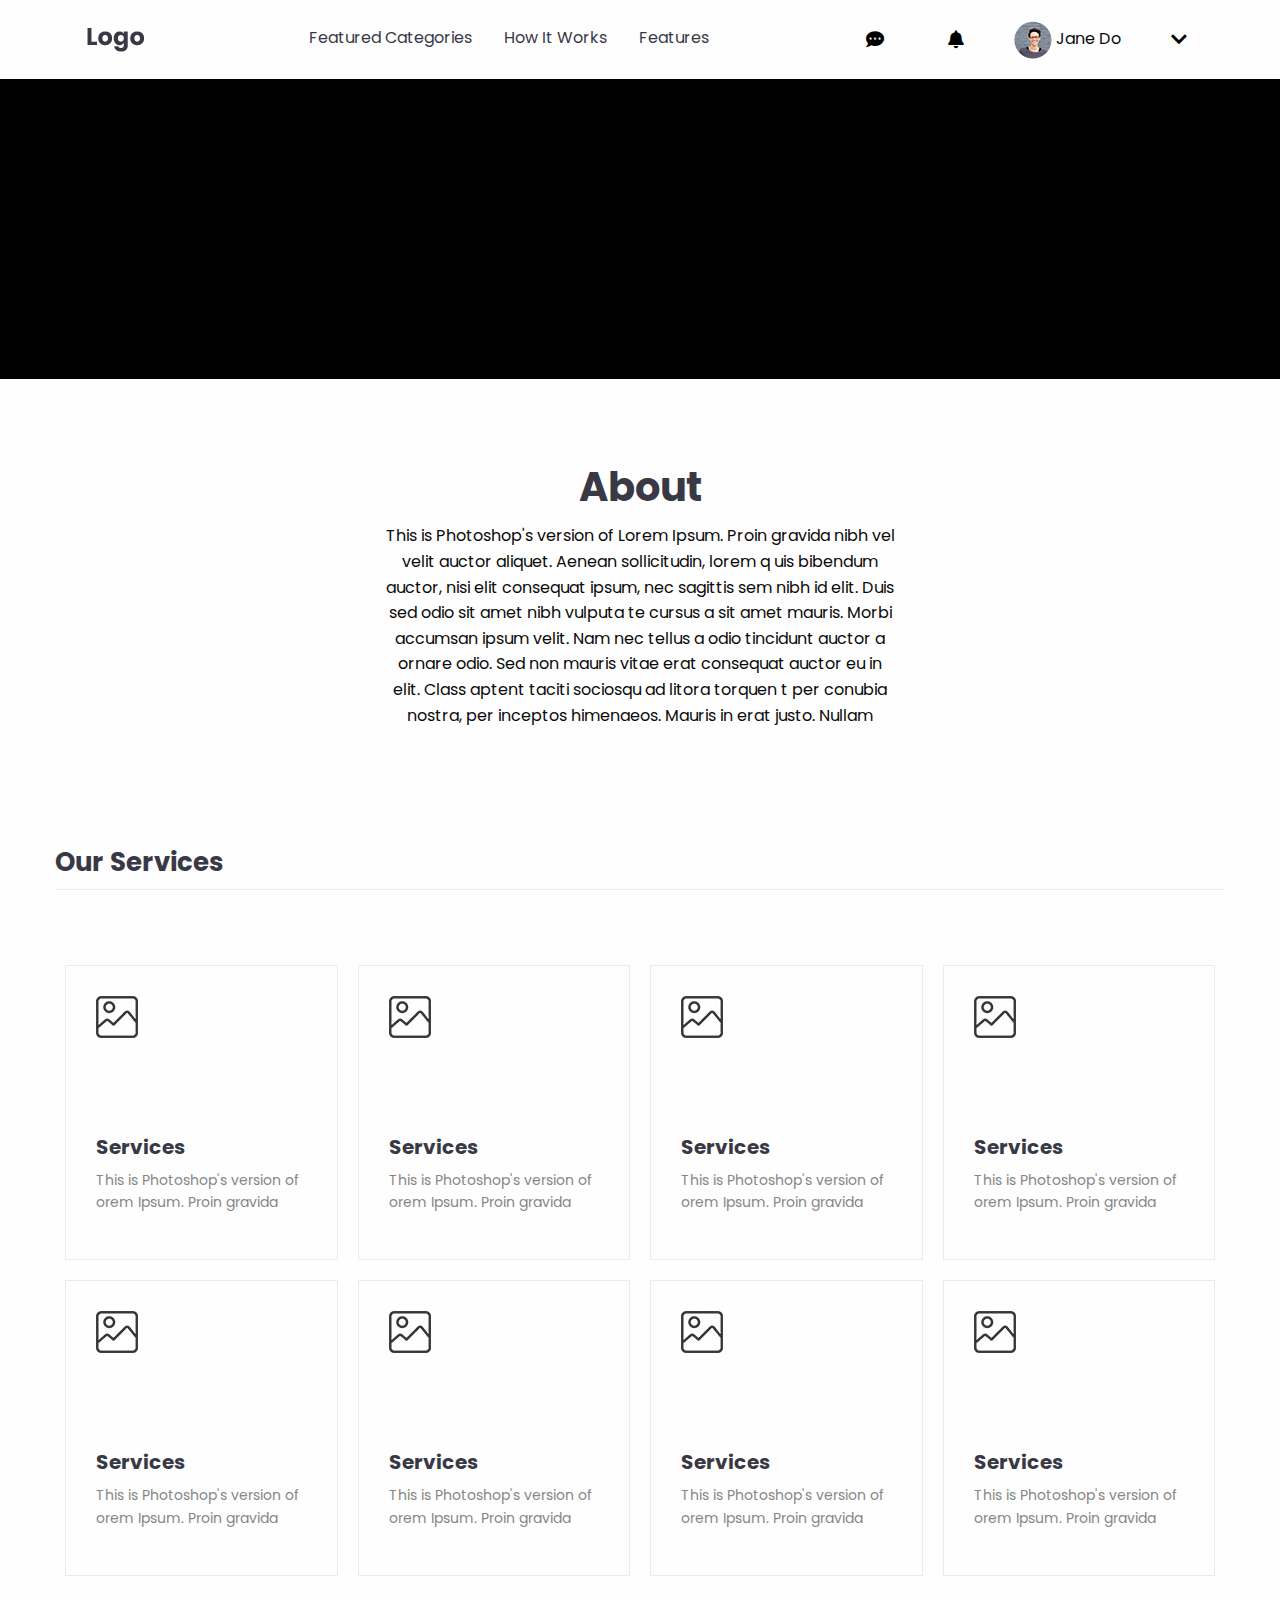
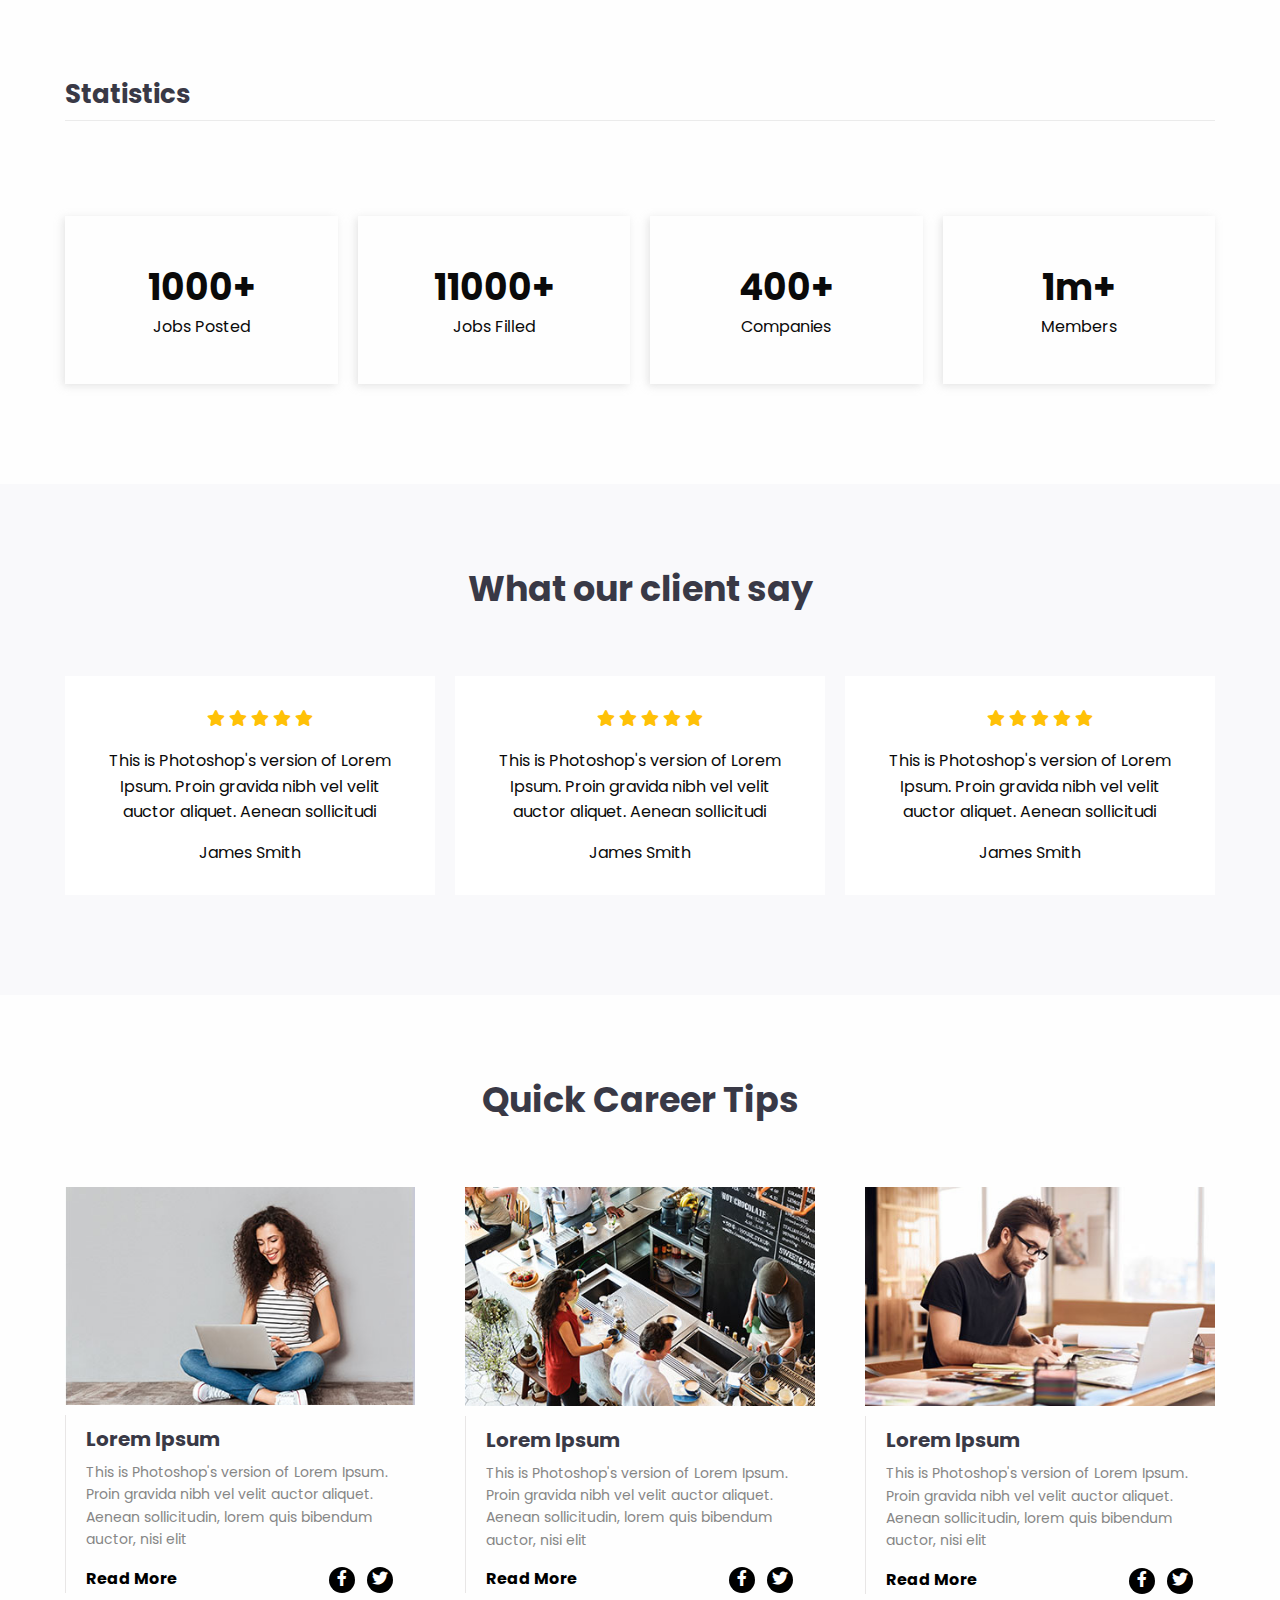
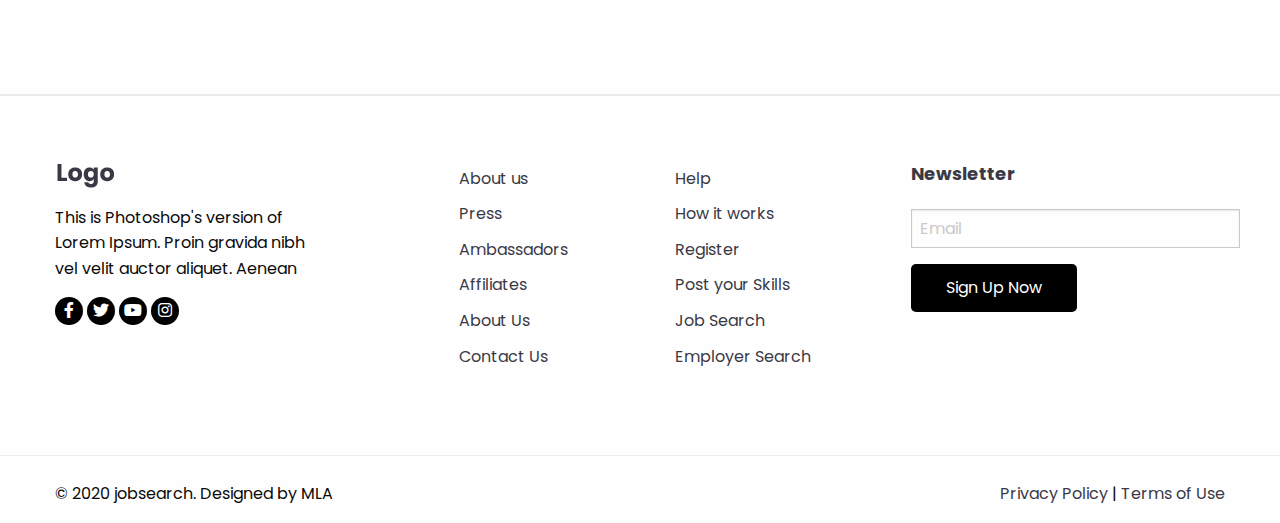
==== commit 11a9e91e: "Add acount, inbox and notification dropdown." ====
--- a/about.html
+++ b/about.html
@@ -36,13 +36,206 @@
               <div class="top-bar-right">
                 <div class="account-container">
                   <div class="notification">
-                    <a href="#"><i class="fas fa-bell"></i></a>
-                  </div>
+
+
+                     <span class="button bottom message-container" type="button" data-toggle="inbox-dropdown-bottom-right"><i class="fas fa-comment-dots"></i></span>
+                        <div class="dropdown-pane dropdown-container-inbox" id="inbox-dropdown-bottom-right" data-dropdown data-auto-focus="true" data-position="bottom" data-alignment="right" id="example-dropdown-bottom-right">
+                            <div class="grid-container">
+                              <div class="grid-x grid-margin-x">
+                                <div class="main-inbox">
+                                  <div class="left-inbox-content">
+                                    <p><b>Indox</b></p>
+                                    <p class="four-background">4</p>
+                                  </div>
+                                  <div class="center-inbox-content">
+                                   <select name="All Message">
+                                      <option value="category">All Message</option>
+                                   </select>
+                                  </div>
+                                  <div class="right-inbox-content">
+                                    <p>Create</p>
+                                    <h3>+</h3>
+                                  </div>
+                                </div>
+
+                               <div class="main-inbox-content-container">
+
+                                 <div class="reviews-row reviews-column-section">
+                                      <div class="review-left">
+                                         <img src="assets/img/inbox1.jpg" alt="">
+                                      </div>
+                                    <div class="reviews-contents">
+                                      <div class="review-content-box">
+                                        <div class="left-content-review">
+                                         <h5>Jane Do</h5>
+                                       </div>
+                                       <div class="right-content-review">
+                                         <p>3 days Ago</p>
+                                        </div>
+                                      </div>
+                                       <ul class="star-icon">
+                                        <li><i class="fas fa-star"></i></li>
+                                        <li><i class="fas fa-star"></i></li>
+                                        <li><i class="fas fa-star"></i></li>
+                                        <li><i class="fas fa-star"></i></li>
+                                        <li><i class="fas fa-star"></i></li>
+                                        <li><p>4 of 5</p></li>
+                                      </ul>
+                                      <button class="inbox-button-black">Accept</button>
+                                     </div>
+                                  </div>
+
+                                  <div class="reviews-row reviews-column-section">
+                                      <div class="review-left">
+                                         <img src="assets/img/inbox2.jpg" alt="">
+                                      </div>
+                                    <div class="reviews-contents">
+                                      <div class="review-content-box">
+                                        <div class="left-content-review">
+                                         <h5>Jane Do</h5>
+                                       </div>
+                                       <div class="right-content-review">
+                                         <p>3 days Ago</p>
+                                        </div>
+                                      </div>
+                                       <ul class="star-icon">
+                                        <li><i class="fas fa-star"></i></li>
+                                        <li><i class="fas fa-star"></i></li>
+                                        <li><i class="fas fa-star"></i></li>
+                                        <li><i class="fas fa-star"></i></li>
+                                        <li><i class="fas fa-star"></i></li>
+                                        <li><p>4 of 5</p></li>
+                                      </ul>
+                                      <p>Jane do is amazing Lorem Ipsum. Proin gravida nibh vel velit auctor aliquet. Aenean sollicitudin,</p>
+                                     </div>
+                                  </div>
+
+                                  <div class="reviews-row reviews-column-section">
+                                      <div class="review-left">
+                                         <img src="assets/img/inbox2.jpg" alt="">
+                                      </div>
+                                    <div class="reviews-contents">
+                                      <div class="review-content-box">
+                                        <div class="left-content-review">
+                                         <h5>Jane Do</h5>
+                                       </div>
+                                       <div class="right-content-review">
+                                         <p>3 days Ago</p>
+                                        </div>
+                                      </div>
+                                       <ul class="star-icon">
+                                        <li><i class="fas fa-star"></i></li>
+                                        <li><i class="fas fa-star"></i></li>
+                                        <li><i class="fas fa-star"></i></li>
+                                        <li><i class="fas fa-star"></i></li>
+                                        <li><i class="fas fa-star"></i></li>
+                                        <li><p>4 of 5</p></li>
+                                      </ul>
+                                      <p>Jane do is amazing Lorem Ipsum. Proin gravida nibh vel velit auctor aliquet. Aenean sollicitudin,</p>
+                                     </div>
+                                  </div>
+                               </div>
+                             </div>
+                              </div>
+                            </div>
+
+                            <span class="button bottom notification-container" type="button" data-toggle="message-dropdown-bottom-right"><i class="fas fa-bell"></i></span>
+                        <div class="dropdown-pane dropdown-container-inbox" id="message-dropdown-bottom-right" data-dropdown data-auto-focus="true" data-position="bottom" data-alignment="right" id="example-dropdown-bottom-right">
+                            <div class="grid-container">
+                              <div class="grid-x grid-margin-x">
+                                <div class="message-section-container">
+                                    <div class="left-content-message">
+                                      <div class="message-left-image">
+                                        <img src="assets/img/message.jpg">
+                                      </div>
+                                      <div class="name-right-message">
+                                        <p><b>Melissa Rain</b></p>
+                                       </div>
+                                    </div>
+                                    <div class="right-content-message">
+                                      <div class="star-container">
+                                          <ul class="star-icon mesage-star-icon">
+                                            <li><i class="fas fa-star"></i></li>
+                                            <li><i class="fas fa-star"></i></li>
+                                            <li><i class="fas fa-star"></i></li>
+                                            <li><i class="fas fa-star"></i></li>
+                                            <li><i class="fas fa-star"></i></li>
+                                          </ul>
+                                        </div>
+                                      <div class="right-arrow">
+                                        <span><i class="fas fa-chevron-right"></i></span>
+                                      </div>
+                                    </div>
+                                </div>
+
+                                <div class="today-message">
+                                    <p>Today</p>
+                                </div>
+
+
+                                <div class="content-message-parag">
+                                    <p>This is Photoshop's version  of Lorem Ipsum. Proingravida nibh vel velit auctor al.</p>
+                                </div>
+
+                                <div class="seen-content">
+                                  <p style="color:#000!important">Seen 3:30pm</p>
+                                </div>
+
+                                <div class="seen-content seen-conten-black">
+                                  <p>This is Photoshop's version  of Lorem Ipsum. Proingravida nibh vel velit auctor al.</p>
+                                </div>
+
+                                <div class="seen-content-right ">
+                                  <p class="float-right">Seen 3:30pm</p>
+                                </div>
+
+                                <div class="separator-message"></div>
+
+                                <div class="last-content-message">
+                                  <form class="profile-form-container">
+                                    <input type="text" name="submit">
+                                    <span><i class="fas fa-paper-plane"></i></span>
+                                  </form>
+                                </div>
+
+                                <div class="message-list">
+                                    <img src="assets/img/message2.jpg">
+                                    <img src="assets/img/message3.jpg">
+                                </div>
+
+                               </div>
+                              </div>
+                            </div>
+                        </div>
                   <div class="user-profile">
-                    <a href="#">
-                      <img src="assets/img/profile-img.jpg" alt=""> 
-                      Jane Do &nbsp; &nbsp;<i class="fas fa-chevron-down"></i>
-                    </a>
+                    <img src="assets/img/profile-img.jpg" alt="" class="mobile-adjustment-image"> 
+                      <span>Jane Do</span> &nbsp; &nbsp;
+
+                      <span class="button bottom inbox-container" type="button" data-toggle="example-dropdown"><i class="fas fa-chevron-down"></i></span>
+                        <div class="dropdown-pane acounts-dropdown" id="example-dropdown" data-dropdown data-auto-focus="true">
+                            <div class="grid-container">
+                              <div class="grid-x grid-margin-x">
+                                <ul class="tabs inbox-tabs" data-tabs id="acount-dropdown-icon">
+                                  <li class="tabs-title is-active"><a href="#panel1" aria-selected="true">Profile</a></li>
+                                  <li class="tabs-title"><a href="#panel2" data-tabs-target="panel2" aria-hidden="false">Invisible</a></li>
+                                </ul>
+
+                                <div class="tabs-content inbox-content" data-tabs-content="acount-dropdown-icon">
+                                  <div class="tabs-panel is-active"id="panel1">
+                                    <ul class="pick-section">
+                                      <li><a href="#"><span><i class="fas fa-user"></i></span> Profile</a></li>
+                                      <li><a href="#"><span><i class="fas fa-cog"></i></span>Settings</a></li>
+                                      <li><a href="#"><span><i class="fas fa-sign-out-alt"></i></span> Logout</a></li>
+                                    </ul>
+                                  </div>
+                                  <div class="tabs-panel" id="panel2" aria-hidden="true">
+                                    This is Photoshop's version  of Lorem Ipsum. Proingravida nibh vel velit auctor aliquet. Aenean sollicitudin, lorem quis bibendum auctor, nisi elit consequat ipsum, nec sagittis sem nibh id elit. Duis
+                                  </div>
+                                </div>
+                              
+                              </div>
+                            </div>
+                        </div>
                   </div>
                 </div>
               </div>
--- a/style.css
+++ b/style.css
@@ -1,177 +1,187 @@
 /***************************
 # GENERAL STYLING - START
 ***************************/
-body{
-	color: #0e0e10;
-	font-family: 'Poppins', sans-serif!important;
-}
-h1,h2,h3,h4,h5,h6,a{
-	color: #393946!important;
-}
-h1,h2,h3,h4,h5,h6{
-	font-family: 'Poppins', sans-serif!important;
-	font-weight: 700!important;
-}
-
-a:hover{
-	color: #393946!important;
-}
-button, .button, input[type="submit"]{
-	background-color: #000!important;
-	color: #fff!important;
-	padding: 15px 35px!important;
-	border-radius: 5px!important;
-	border: none!important;
-}
-button:hover, .button:hover, input[type="submit"]:hover{
-	background-color: #393946!important;
-	color: #fff!important;
-	cursor: pointer;
-}
-.pt-0{
-	padding-top: 0px!important;
-}
-.pb-0{
-	padding-bottom: 0px!important;
-}
-
+body {
+  color: #0e0e10;
+  font-family: "Poppins", sans-serif !important;
+}
+h1,
+h2,
+h3,
+h4,
+h5,
+h6,
+a {
+  color: #393946 !important;
+}
+h1,
+h2,
+h3,
+h4,
+h5,
+h6 {
+  font-family: "Poppins", sans-serif !important;
+  font-weight: 700 !important;
+}
+
+a:hover {
+  color: #393946 !important;
+}
+button,
+.button,
+input[type="submit"] {
+  background-color: #000 !important;
+  color: #fff !important;
+  padding: 15px 35px !important;
+  border-radius: 5px !important;
+  border: none !important;
+}
+button:hover,
+.button:hover,
+input[type="submit"]:hover {
+  background-color: #393946 !important;
+  color: #fff !important;
+  cursor: pointer;
+}
+.pt-0 {
+  padding-top: 0px !important;
+}
+.pb-0 {
+  padding-bottom: 0px !important;
+}
 
 /*****************
 # HEADER START
 *****************/
 .account-container {
-    display: flex;
+  display: flex;
 }
 .notification {
-    padding: 8px 20px 0px 20px;
-    vertical-align: middle;
-}
-.header .top-bar, 
-.header .top-bar ul{
-    background-color: transparent!important;
+  padding: 0px 20px 0px 20px;
+  vertical-align: middle;
+}
+.header .top-bar,
+.header .top-bar ul {
+  background-color: transparent !important;
 }
 .header li.menu-text > a {
-    padding: 6px!important;
+  padding: 6px !important;
 }
 .inner-page-template .dropdown.menu > li:not(:first-child) > a {
-    padding: 1.4rem 1rem!important;
-}
-
+  padding: 1.4rem 1rem !important;
+}
 
 /*****************
 # HERO START
 *****************/
-.hero.hero-banner{
-	position: relative;
-	left:0px;
-	top: 0px;
-	background-image: url(assets/img/hero-banner.jpg);
-	background-size: cover;
-	z-index: 1;
+.hero.hero-banner {
+  position: relative;
+  left: 0px;
+  top: 0px;
+  background-image: url(assets/img/hero-banner.jpg);
+  background-size: cover;
+  z-index: 1;
 }
 .hero.hero-banner .inner-hero {
-    padding-top: calc(88px + 37px);
-    padding-bottom: calc(88px + 65px);
+  padding-top: calc(88px + 37px);
+  padding-bottom: calc(88px + 65px);
 }
 .hero-message h2 {
-    font-weight: 700;
+  font-weight: 700;
 }
 
 /* TAB ELEMENT */
 
-
 .search-form-footer input[type="submit"] {
-    height: 45px;
-    border:none;
-    border-radius: 8px;
-    padding: 0px 50px;
-    cursor: pointer;
+  height: 45px;
+  border: none;
+  border-radius: 8px;
+  padding: 0px 50px;
+  cursor: pointer;
 }
 .search-form-footer {
-    width: 25%;
-    text-align: right;
-}
-.hero .hero-message .tabs, 
+  width: 25%;
+  text-align: right;
+}
+.hero .hero-message .tabs,
 .hero .hero-message .tabs-content {
-    background-color: transparent;
-    border: none;
-}
-.hero .hero-message .tabs-title > a:focus, 
-.hero .hero-message .tabs-title > a[aria-selected='true']{
-	background-color: transparent!important;
-	color: #502f7e!important;
-}
-.hero .hero-message ul.tabs{
-	margin-top: 35px;
+  background-color: transparent;
+  border: none;
+}
+.hero .hero-message .tabs-title > a:focus,
+.hero .hero-message .tabs-title > a[aria-selected="true"] {
+  background-color: transparent !important;
+  color: #502f7e !important;
+}
+.hero .hero-message ul.tabs {
+  margin-top: 35px;
 }
 .hero .hero-message ul.tabs li a {
-    font-size: 15px!important;
-}
-.hero .hero-message .tabs-title > a{
-	    padding: 0rem 0px!important;
-}
-.hero .hero-message .tabs-title > a:hover{
-	background-color: transparent!important;
-	color: #502f7e!important;
-}
-.hero .hero-message .tabs-title:first-child > a{
-	padding-right: 20px!important;
-	}
-.hero .hero-message .tabs-title:first-child > a:before{
-	content: "";
-	border-right: 1px solid #9e9ea2;
-	position: absolute;
-	right: 0px;
-}
-.hero .hero-message .tabs-panel{
-	padding: 30px 0px 0px 0px!important;
+  font-size: 15px !important;
+}
+.hero .hero-message .tabs-title > a {
+  padding: 0rem 0px !important;
+}
+.hero .hero-message .tabs-title > a:hover {
+  background-color: transparent !important;
+  color: #502f7e !important;
+}
+.hero .hero-message .tabs-title:first-child > a {
+  padding-right: 20px !important;
 }
 .hero .hero-message .tabs-title:first-child > a:before {
-    content: "";
-    border-right: 1px solid #9e9ea2;
-    position: absolute;
-    right: 8px;
-    height: 100%;
-    top: 0px;
+  content: "";
+  border-right: 1px solid #9e9ea2;
+  position: absolute;
+  right: 0px;
+}
+.hero .hero-message .tabs-panel {
+  padding: 30px 0px 0px 0px !important;
+}
+.hero .hero-message .tabs-title:first-child > a:before {
+  content: "";
+  border-right: 1px solid #9e9ea2;
+  position: absolute;
+  right: 8px;
+  height: 100%;
+  top: 0px;
 }
 .hero .hero-message .tabs-title:first-child > a {
-    position: relative;
-    padding-right: 10px;
+  position: relative;
+  padding-right: 10px;
 }
 /************************
 #JOB CATEGORY START
 *************************/
 
-.page-section .cell{
-	padding: 0px 10px;
-	margin-bottom: 20px;
+.page-section .cell {
+  padding: 0px 10px;
+  margin-bottom: 20px;
 }
 .section-content.box-content {
-    border: 1px solid #ebebeb;
-    padding: 30px 30px;
+  border: 1px solid #ebebeb;
+  padding: 30px 30px;
 }
 .job-category .box-image {
-    margin-bottom: 85px;
-}
-.page-section.job-category .cell .section-content:hover{
-	background-color: #252525;
-	color:#fff!important;
+  margin-bottom: 85px;
+}
+.page-section.job-category .cell .section-content:hover {
+  background-color: #252525;
+  color: #fff !important;
 }
 .page-section.job-category .cell .section-content:hover p,
-.page-section.job-category .cell .section-content:hover h4{
-	color: #fff!important;
-}
-
+.page-section.job-category .cell .section-content:hover h4 {
+  color: #fff !important;
+}
 
 /************************
 # ABOUT US SECTION
 ************************/
 
-.column.two-column.about-section .col-title, 
+.column.two-column.about-section .col-title,
 .column.two-column.about-section p {
-    padding-bottom: 15px;
-}
-
+  padding-bottom: 15px;
+}
 
 /************************
 # HOW ITS WORK START
@@ -179,47 +189,45 @@
 
 .image-top-content.how-it-work .box-content,
 .page-content-box.statistics-section .stat-box {
-    box-shadow: -2px 2px 8px #c0c0c06b;
-    padding: 45px!important;
-}
-.how-it-work.image-top-content .box-details .box-title h4{
-	font-size: 20px!important;
-	font-weight: bold;
+  box-shadow: -2px 2px 8px #c0c0c06b;
+  padding: 45px !important;
+}
+.how-it-work.image-top-content .box-details .box-title h4 {
+  font-size: 20px !important;
+  font-weight: bold;
 }
 .how-it-work .section-title h2 {
-    font-weight: bold;
+  font-weight: bold;
+}
+ul.step-list li {
+  width: 33%;
+  position: relative;
+}
+ul.step-list {
+  list-style: none;
+  display: flex;
+  margin-top: 35px;
 }
 ul.step-list li span {
-}
-ul.step-list li {
-    width: 33%;
-    position: relative;
-}
-ul.step-list {
-    list-style: none;
-    display: flex;
-    margin-top: 35px;
-}
-ul.step-list li span {
-    background-color: #000;
-    color: #fff;
-    padding: 3px;
-    display: inline-block;
-    border-radius: 50%;
-    width: 32px;
-    height: 32px;
+  background-color: #000;
+  color: #fff;
+  padding: 3px;
+  display: inline-block;
+  border-radius: 50%;
+  width: 32px;
+  height: 32px;
 }
 ul.step-list li:before {
-    content: '';
-    position: absolute;
-    width: 91%;
-    height: 1px;
-    background-color: #c0c0c0;
-    right: -169px;
-    top: 16px;
-}
-ul.step-list li.last-item:before{
-	content: none!important;
+  content: "";
+  position: absolute;
+  width: 91%;
+  height: 1px;
+  background-color: #c0c0c0;
+  right: -169px;
+  top: 16px;
+}
+ul.step-list li.last-item:before {
+  content: none !important;
 }
 
 /**********************
@@ -227,1356 +235,1352 @@
 ***********************/
 
 .blog-section .box-details {
-    padding: 0px 20px;
-    border-left: 1px solid #e8e6e6;
-    margin-top: 10px;
+  padding: 0px 20px;
+  border-left: 1px solid #e8e6e6;
+  margin-top: 10px;
 }
 .read-more-wrap {
-    display: flex;
+  display: flex;
 }
 .read-more-wrap .social-media-link {
-    float: right;
-    width: 70%;
-    text-align: right;
+  float: right;
+  width: 70%;
+  text-align: right;
 }
 .social-media-link a {
-    background-color: #000;
-    width: 26px;
-    height: 26px;
-    display: inline-block;
-    text-align: center;
-    border-radius: 50%;
-    color: #fff!important;
-}
-.read-more-button a{
-	color: #000!important;
-	font-weight: bold;
-}
-
+  background-color: #000;
+  width: 26px;
+  height: 26px;
+  display: inline-block;
+  text-align: center;
+  border-radius: 50%;
+  color: #fff !important;
+}
+.read-more-button a {
+  color: #000 !important;
+  font-weight: bold;
+}
 
 /**********************
 # SUBSCRIBE SECTION STYLE
 ***********************/
 
-.subscribe-section{
-	background-image: url(assets/img/subscribe-bg-img.jpg);
-	background-repeat: no-repeat;
-	background-color: #f9b245;
-	padding-top: calc(88px + 20px)!important;
-    padding-bottom: calc(88px + 20px)!important;
-    background-position: bottom left;
+.subscribe-section {
+  background-image: url(assets/img/subscribe-bg-img.jpg);
+  background-repeat: no-repeat;
+  background-color: #f9b245;
+  padding-top: calc(88px + 20px) !important;
+  padding-bottom: calc(88px + 20px) !important;
+  background-position: bottom left;
 }
 
 /**************************
 # FOOTER STYLE
 **************************/
 
-
 /**************************
 # ABOUT US PAGE STYLE
 **************************/
 
-.hero.hero-banner-inner .img-container{
-	background-image: url(assets/img/about-banner.jpg);
-	background-size: cover;
-	background-repeat: no-repeat;
-	min-height: 300px;
-}
-.hero.hero-banner-inner .img-container:before{
-	padding-top: 65%!important;
-	content: '';
-	height: 100%
-	width: 100%;
-}
-.inner-page-content.small-container .grid-container{
-	width: 60%!important;
-	margin:0 auto;
+.hero.hero-banner-inner .img-container {
+  background-image: url(assets/img/about-banner.jpg);
+  background-size: cover;
+  background-repeat: no-repeat;
+  min-height: 300px;
+}
+.hero.hero-banner-inner .img-container:before {
+  padding-top: 65% !important;
+  content: "";
+  height: 100%;
+  width: 100%;
+}
+.inner-page-content.small-container .grid-container {
+  width: 60% !important;
+  margin: 0 auto;
 }
 .section-title.text-left {
-    border-bottom: 1px solid #ebebeb;
-    margin-bottom: 40px;
-    
-}
-.section-title.text-left h2{
-	font-size: 26px!important;
+  border-bottom: 1px solid #ebebeb;
+  margin-bottom: 40px;
+}
+.section-title.text-left h2 {
+  font-size: 26px !important;
 }
 .page-content-box.statistics-section .stat-box .statNum {
-    font-weight: bold;
-    font-size: 36px;
+  font-weight: bold;
+  font-size: 36px;
 }
 .page-content-box.statistics-section .stat-box {
-    text-align: center;
+  text-align: center;
 }
 .inner-page-template footer.footer.default-footer-layout {
-    border-top: 2px solid #ebebeb;
+  border-top: 2px solid #ebebeb;
 }
 
 /**************************
 # BLOG PAGE STYLE
 **************************/
 .blog .page-content-box.page-section.blog-section .grid-container {
-    margin-bottom: 30px;
-}
-
-.blog .hero.hero-banner-inner, .job-search .hero.hero-banner-inner {
-    background-color:#252525;
-    background-size: cover;
-    background-repeat: no-repeat;
-    padding-top: calc(20% - 150px);
-    padding-bottom: calc(20% - 150px);
-    padding-left: calc(20% - 150px);
-    padding-right: calc(20% - 150px);
+  margin-bottom: 30px;
+}
+
+.blog .hero.hero-banner-inner,
+.job-search .hero.hero-banner-inner {
+  background-color: #252525;
+  background-size: cover;
+  background-repeat: no-repeat;
+  padding-top: calc(20% - 150px);
+  padding-bottom: calc(20% - 150px);
+  padding-left: calc(20% - 150px);
+  padding-right: calc(20% - 150px);
 }
 .blog .search-form-footer {
-    width: 15%;
-    text-align: left;
-    padding-left: 25px;
-} 
+  width: 15%;
+  text-align: left;
+  padding-left: 25px;
+}
 .blog .inner-search-form {
-    width: 85%;
-}
-.blog .search-form-container form select:nth-child(2){
-	border-right: none!important;
-	color: #fff;
-}
-.search-form-container form input[type="text"]{
-	width: 70%;
-} 
-.blog .search-form-container form select:nth-child(2){
-	width: 30%;
-}
-.white-color{
-	color: #fff!important;
+  width: 85%;
+}
+.blog .search-form-container form select:nth-child(2) {
+  border-right: none !important;
+  color: #fff;
+}
+.search-form-container form input[type="text"] {
+  width: 70%;
+}
+.blog .search-form-container form select:nth-child(2) {
+  width: 30%;
+}
+.white-color {
+  color: #fff !important;
 }
 
 /**************************
 # INNER BLOG PAGE STYLE
 **************************/
 .post-header .post-img-container {
-    padding-bottom: 20px;
+  padding-bottom: 20px;
 }
 .post-header {
-    margin-bottom: 20px;
-}
-.inner-blog .read-more-wrap .social-media-link{
-	width: 85%!important;
+  margin-bottom: 20px;
+}
+.inner-blog .read-more-wrap .social-media-link {
+  width: 85% !important;
 }
 .post-body:before {
-    content: '';
-    position: absolute;
-    width: 2px;
-    height: 100%;
-    background-color: #ebebeb;
-    left: 0px;
+  content: "";
+  position: absolute;
+  width: 2px;
+  height: 100%;
+  background-color: #ebebeb;
+  left: 0px;
 }
 .post-body {
-    padding-left: 20px;
-    position: relative;
+  padding-left: 20px;
+  position: relative;
 }
 .comment-area .comment-form textarea {
-    height: 300px;
-    border: 1px solid;
+  height: 300px;
+  border: 1px solid;
 }
 .comment-area .comment-heading {
-    border-bottom: 1px solid #ebebeb!important;
-    margin-bottom: 20px;
+  border-bottom: 1px solid #ebebeb !important;
+  margin-bottom: 20px;
 }
 .comment-area {
-    margin-top: 85px;
-    margin-bottom: 45px;
+  margin-top: 85px;
+  margin-bottom: 45px;
 }
 .comment-area .button-wrap {
-    text-align: right;
+  text-align: right;
 }
 .sidebar-element {
-	padding:20px 30px!important;
+  padding: 20px 30px !important;
 }
 .side-widget {
-    border-bottom: 1px solid #ebebeb;
-    padding-bottom: 35px;
-    margin-bottom: 35px;
-}
-.side-widget:last-child{
-	border-bottom: none!important;
-}
-.sidebar-element .side-widget ul{
-	list-style: none!important;
-}
-.sidebar-element .side-widget ul li{
-	padding-bottom: 15px;
-}
-.sidebar-element .side-widget .search-box{
-	border:1px solid #c3c3c7;
-	border-radius: 8px;
-}
-.sidebar-element .side-widget .search-box input{
-	border-radius: 8px;
-	height: 45px;
-	margin-bottom: 0px;
-	border:none;
-	box-shadow: none;
-}
-.sidebar-element .side-widget .search-box{
-	display: flex;
-}
-.sidebar-element .side-widget .search-icon{
-	align-items: center;
-    justify-content: center;
-    display: flex;
-    padding-right: 10px;
+  border-bottom: 1px solid #ebebeb;
+  padding-bottom: 35px;
+  margin-bottom: 35px;
+}
+.side-widget:last-child {
+  border-bottom: none !important;
+}
+.sidebar-element .side-widget ul {
+  list-style: none !important;
+}
+.sidebar-element .side-widget ul li {
+  padding-bottom: 15px;
+}
+.sidebar-element .side-widget .search-box {
+  border: 1px solid #c3c3c7;
+  border-radius: 8px;
+}
+.sidebar-element .side-widget .search-box input {
+  border-radius: 8px;
+  height: 45px;
+  margin-bottom: 0px;
+  border: none;
+  box-shadow: none;
+}
+.sidebar-element .side-widget .search-box {
+  display: flex;
+}
+.sidebar-element .side-widget .search-icon {
+  align-items: center;
+  justify-content: center;
+  display: flex;
+  padding-right: 10px;
 }
 .side-widget h6 {
-    padding-bottom: 20px;
-}
-
+  padding-bottom: 20px;
+}
 
 /**********************
 # CONTACT US PAGE 
 ***********************/
-.form-container .form-input input[type="text"]{
-    
-    height: 45px;
-    margin-bottom: 25px;
-}
-.form-container textarea{
-    height: 150px;
+.form-container .form-input input[type="text"] {
+  height: 45px;
+  margin-bottom: 25px;
+}
+.form-container textarea {
+  height: 150px;
 }
 .form-container .form-input input[type="text"],
-.form-container textarea{
-    border-radius: 7px;
-    border:1px solid #c3c3c7;
-}
-.contact-details{
-    margin-top: 45px;
+.form-container textarea {
+  border-radius: 7px;
+  border: 1px solid #c3c3c7;
+}
+.contact-details {
+  margin-top: 45px;
 }
 .contact-details .contact-address,
 .contact-details .contact-email,
-.contact-details .contact-phone{
-    position: relative;
-    padding-left: 28px;
-    margin-bottom: 35px;
+.contact-details .contact-phone {
+  position: relative;
+  padding-left: 28px;
+  margin-bottom: 35px;
 }
 .contact-details .contact-address:before,
 .contact-details .contact-email:before,
-.contact-details .contact-phone:before{
-    position: absolute;
-    font-family: "Font Awesome 5 Free";
-    font-weight: 900;
-    left: 0px;
-    top:0px;
-}
-.contact-details .contact-address:before{
-    content: "\f041";
-}
-.contact-details .contact-email:before{
-    content: "\f0e0";
-}
-.contact-details .contact-phone:before{
-    content: "\f879";
+.contact-details .contact-phone:before {
+  position: absolute;
+  font-family: "Font Awesome 5 Free";
+  font-weight: 900;
+  left: 0px;
+  top: 0px;
+}
+.contact-details .contact-address:before {
+  content: "\f041";
+}
+.contact-details .contact-email:before {
+  content: "\f0e0";
+}
+.contact-details .contact-phone:before {
+  content: "\f879";
 }
 .has-bg-color .cell.medium-6:first-child {
-    background-color: #252525;
-    display: flex;
-    flex-flow: column;
-    justify-content: center;
-    /* text-align: center; */
-    padding: 0px 65px;
-}
-.contact-map.page-section .cell{
-    padding-left: 0px;
-    padding-right: 0px;
-}
-
+  background-color: #252525;
+  display: flex;
+  flex-flow: column;
+  justify-content: center;
+  /* text-align: center; */
+  padding: 0px 65px;
+}
+.contact-map.page-section .cell {
+  padding-left: 0px;
+  padding-right: 0px;
+}
 
 /**********************
 # PAGE CONTENT ELEMENT
 ***********************/
 
-.page-section{
-	padding: 80px 0px;
+.page-section {
+  padding: 80px 0px;
 }
 .heading-container {
-    padding-bottom: 35px;
-}
-.box-details .box-title{
-	font-weight: bold;
-	font-size: 20px;
-}
-.box-details p{
-	color:#868686;
-	font-size: 14px;
-}
-.page-section.column.two-column .cell{
-	display: flex;
-	align-items: center;
+  padding-bottom: 35px;
+}
+.box-details .box-title {
+  font-weight: bold;
+  font-size: 20px;
+}
+.box-details p {
+  color: #868686;
+  font-size: 14px;
+}
+.page-section.column.two-column .cell {
+  display: flex;
+  align-items: center;
 }
 
 /*****************************
 # FAQ PAGE STYLE
 *****************************/
-.career-tips .grid-x .cell:first-child{
-    padding-right: 45px;
+.career-tips .grid-x .cell:first-child {
+  padding-right: 45px;
 }
 .career-tips .grid-x .cell:first-child a {
-    margin-top: 30px;
+  margin-top: 30px;
 }
 .faq-search-box {
-    background-color: #252525!important;
+  background-color: #252525 !important;
 }
 
 .search-form-input {
-    width: 80%;
-    margin-right: 20px;
+  width: 80%;
+  margin-right: 20px;
 }
 .faq-search-box h6 {
-    color: #fff!important;
-    margin-bottom: 20px;
+  color: #fff !important;
+  margin-bottom: 20px;
 }
 .search-form-input input[type="text"] {
-    border: 1px solid #676767!important;
-    border-radius: 5px;
-    color: #000!important;
-    background-color: transparent;
-    padding-left: 20px;
-    height: 45px;
+  border: 1px solid #676767 !important;
+  border-radius: 5px;
+  color: #000 !important;
+  background-color: transparent;
+  padding-left: 20px;
+  height: 45px;
 }
 .search-form-submit input[type="submit"] {
-    padding: 15px 45px!important;
+  padding: 15px 45px !important;
 }
 .accordion-menu li a {
-    color: #000!important;
-    border: 1px solid #f2f2f2;
-    margin-bottom: 20px;
-    border-radius:5px;
-    padding: 17px 0px 17px 30px;
-}
-
-}
+  color: #000 !important;
+  border: 1px solid #f2f2f2;
+  margin-bottom: 20px;
+  border-radius: 5px;
+  padding: 17px 0px 17px 30px;
+}
+
 .is-accordion-submenu li p {
-    font-size: 15px;
+  font-size: 15px;
 }
 .accordion-menu li a::after {
-    border-color: #000 transparent transparent!important;
+  border-color: #000 transparent transparent !important;
 }
 .career-tips {
-    padding-bottom: 0px!important;
+  padding-bottom: 0px !important;
 }
 /*****************************
 # JOB SEARCH PAGE
 *****************************/
 .job-search .inner-search-form select {
-    color: #fff!important;
+  color: #fff !important;
 }
 .filter-search-select .grid-container {
-    padding-bottom: 35px;
-    border-bottom: 1px solid #ebebeb;
-    margin-bottom: -35px;
+  padding-bottom: 35px;
+  border-bottom: 1px solid #ebebeb;
+  margin-bottom: -35px;
 }
 .filter-search-select .cell select {
-    border-radius: 5px;
-    border: 1px solid #c3c3c7!important;
-    height: 45px;
+  border-radius: 5px;
+  border: 1px solid #c3c3c7 !important;
+  height: 45px;
 }
 .filter-search-select h5 {
-    margin-bottom: 20px;
-
+  margin-bottom: 20px;
 }
 section.filter-search-select {
-    padding: 50px 0px;
+  padding: 50px 0px;
 }
 .company-column {
-    border: 1px solid #000;
-    text-align: center;
-    padding: 0px 30px;
-    padding-bottom:30px;
-    margin-top: 70px;
+  border: 1px solid #000;
+  text-align: center;
+  padding: 0px 30px;
+  padding-bottom: 30px;
+  margin-top: 70px;
 }
 .logo-campany {
-    display: flex;
-    margin-bottom: 30px;
+  display: flex;
+  margin-bottom: 30px;
 }
 .logo-image-container {
-    width: 100%;
-    margin-top: -40px;
+  width: 100%;
+  margin-top: -40px;
 }
 .logo-image-container {
-    text-align: right;
-    padding-right: 20px;
+  text-align: right;
+  padding-right: 20px;
 }
 .minutes {
-    font-size: 12px;
-    margin-top: 20px;
-    width: 40%;
-    color: #363636;
+  font-size: 12px;
+  margin-top: 20px;
+  width: 40%;
+  color: #363636;
 }
 .star-rating ul li {
-    display: inline-block;
+  display: inline-block;
 }
 .star-icon li .fa-star:before {
-    color: #ffc107;
+  color: #ffc107;
 }
 .star-rating ul li p {
-    padding-left: 20px;
+  padding-left: 20px;
 }
 ul.last-content li:last-child {
-    padding-right: 0px;
+  padding-right: 0px;
 }
 ul.last-content li {
-    display: inline-block;
-    padding-right: 65px;
+  display: inline-block;
+  padding-right: 65px;
 }
 .company-content h6 {
-    padding: 30px 0px;
-     font-size: 13px;
+  padding: 30px 0px;
+  font-size: 13px;
 }
 .company-content p {
-    font-size: 12px;
+  font-size: 12px;
 }
 ul.star-icon {
-    border-bottom: 1px solid #ebebeb;
+  border-bottom: 1px solid #ebebeb;
 }
 section.job-search-pagi-container {
-    padding-bottom: 30px;
+  padding-bottom: 30px;
 }
 .job-search .search-form-footer {
-    width: 15%;
-    text-align: right;
+  width: 15%;
+  text-align: right;
 }
 .job-search .inner-search-form {
-    width: 85%;
+  width: 85%;
 }
 /*****************************
 # LOGIN MODAL
 *****************************/
-.login-section{
-    background-image: url(assets/img/login-banner.jpng);
-    background-position:center;
-    background-repeat: no-repeat;
-    background-size: cover;
-    padding:15%;
+.login-section {
+  background-image: url(assets/img/login-banner.jpng);
+  background-position: center;
+  background-repeat: no-repeat;
+  background-size: cover;
+  padding: 15%;
 }
 .login-signup-link {
-    border: none!important;
-    margin-top: 30px!important;
-    margin-bottom:10px!important;
+  border: none !important;
+  margin-top: 30px !important;
+  margin-bottom: 10px !important;
 }
 .login-signup-link li a {
-    background-color: transparent!important;
-    font-size: 15px;
-    text-align: center;
-    padding: 5px 30px;
-    font-weight: 600;
+  background-color: transparent !important;
+  font-size: 15px;
+  text-align: center;
+  padding: 5px 30px;
+  font-weight: 600;
 }
 a.final-logo {
-    font-size: 25px;
-    font-weight: 700;
-}
-form.login-form input[type="email"], form.login-form input[type="password"]  {
-    border-radius: 5px!important;
-    font-size: 13px;
-    color: #000!important;
+  font-size: 25px;
+  font-weight: 700;
+}
+form.login-form input[type="email"],
+form.login-form input[type="password"] {
+  border-radius: 5px !important;
+  font-size: 13px;
+  color: #000 !important;
 }
 .login-column p {
-    font-size: 13px;
-}
-.tabs-content{
-    border:none!important;
+  font-size: 13px;
+}
+.tabs-content {
+  border: none !important;
 }
 .tabs-content button.last-login {
-    width: 100%;
-    margin-bottom: 12px;
-    font-size:14px!important;
+  width: 100%;
+  margin-bottom: 12px;
+  font-size: 14px !important;
 }
 .tabs-content button.login-fb {
-    width: 100%!important;
-    background-color: #4267b2!important;
-    font-size:12px!important;
-    margin-bottom:40px;
+  width: 100% !important;
+  background-color: #4267b2 !important;
+  font-size: 12px !important;
+  margin-bottom: 40px;
 }
 .tabs .tabs-title .is-active {
-    border-bottom: 2px solid #000;
-}
-.login-signup-right-column{
-    background-image: url(assets/img/logins.png);
-    padding:0px 30px 0px 30px;
-    background-position:center;
-    background-size:cover;
-    background-repeat: no-repeat;
-
+  border-bottom: 2px solid #000;
+}
+.login-signup-right-column {
+  background-image: url(assets/img/logins.png);
+  padding: 0px 30px 0px 30px;
+  background-position: center;
+  background-size: cover;
+  background-repeat: no-repeat;
 }
 .login-signup-modal {
-    padding: 0px!important;
+  padding: 0px !important;
 }
 .login-column {
-    padding: 20px;
+  padding: 20px;
 }
 .medium-7.login-signup-right-column {
-    display: flex;
-    flex-flow: column;
-    justify-content: flex-end;
-}
-.login-signup-right-column h4, .login-signup-right-column p {
-    color: #fff!important;
+  display: flex;
+  flex-flow: column;
+  justify-content: flex-end;
+}
+.login-signup-right-column h4,
+.login-signup-right-column p {
+  color: #fff !important;
 }
 .close-button {
-    background-color: transparent!important;
-    padding: 5px!important;
-}
+  background-color: transparent !important;
+  padding: 5px !important;
+}
+.reveal .close-button {
+  color: #8a8a8a !important;
+}
+
 .login-signup-right-column p {
-    font-size: 13px;
+  font-size: 13px;
 }
 .login-signup-right-column h4 {
-    font-size: 22px;
+  font-size: 22px;
 }
 .login-signup-link .is-active {
-    border-bottom: 2px solid #000;
+  border-bottom: 2px solid #000;
 }
 .login-signup-container-padding {
-    padding-left: 20px;
+  padding-left: 20px;
 }
 .tabs-left {
-    padding: 0px!important;
+  padding: 0px !important;
 }
 /*****************************
 # USER PROFILE 1 PAGE
 *****************************/
 .user-profile1-container {
-    padding-top: 4%!important;
+  padding-top: 4% !important;
 }
 .user-profile1-top-icon {
-    padding-bottom: 15%;
+  padding-bottom: 15%;
 }
 .form-input input[type="text"] {
-    border-radius: 5px;
-    height: 50px;
-    border: 1px solid #efefef!important;
+  border-radius: 5px;
+  height: 50px;
+  border: 1px solid #efefef !important;
 }
 form.user-profile1-forms .row-separator {
-    border-bottom: 1px solid #dddddd;
-    margin-bottom: 20px;
-    padding-bottom: 20px;
-    padding-left: 50px;
-    padding-right: 50px;
+  border-bottom: 1px solid #dddddd;
+  margin-bottom: 20px;
+  padding-bottom: 20px;
+  padding-left: 50px;
+  padding-right: 50px;
 }
 ul.select2-selection__rendered {
-    height: 40px;
+  height: 40px;
 }
 span.select2-selection.select2-selection--multiple {
-    border: 1px solid #efefef!important;
+  border: 1px solid #efefef !important;
 }
 .rate-input-icon .rate-inputtext {
-    width: 80%;
+  width: 80%;
 }
 .rate-input-icon {
-    display: flex;
-    width: 85%;
-}
-.rate-default{
-    width:15%;
-    display:flex;
-    align-items:center;
-    justify-content:center;
+  display: flex;
+  width: 85%;
+}
+.rate-default {
+  width: 15%;
+  display: flex;
+  align-items: center;
+  justify-content: center;
 }
 .rate-input-container .rate-icon {
-    width: 10%;
-    text-align: center;
-    vertical-align: middle;
-    display: flex;
-    align-items: center;
-    justify-content: center;
-    border-right: 1px solid #c0c0c0;
+  width: 10%;
+  text-align: center;
+  vertical-align: middle;
+  display: flex;
+  align-items: center;
+  justify-content: center;
+  border-right: 1px solid #c0c0c0;
 }
 .rate-input-container {
-    display: flex;
+  display: flex;
 }
 .rate-inputtext input[type="text"] {
-    border: none;
-    box-shadow: none;
-    margin-bottom:0px;
+  border: none;
+  box-shadow: none;
+  margin-bottom: 0px;
 }
 .rate-input-icon {
-    display: flex;
-    width: 100%;
-    border: 1px solid #c0c0c0;
-    border-radius: 5px;
+  display: flex;
+  width: 100%;
+  border: 1px solid #c0c0c0;
+  border-radius: 5px;
 }
 .per-hour-text {
-    width: 15%;
-    text-align: center;
-    display: flex;
-    align-items: center;
-    justify-content: center;
+  width: 15%;
+  text-align: center;
+  display: flex;
+  align-items: center;
+  justify-content: center;
 }
 .rate-icon span i {
-    color: #502f7e;
+  color: #502f7e;
 }
 form.user-profile1-forms label {
-    font-size: 20px;
-    margin-bottom: 10px;
+  font-size: 20px;
+  margin-bottom: 10px;
 }
 .user-profile1 .hire-for-work {
-    padding: 30px 0px;
-    border-bottom: none;
+  padding: 30px 0px;
+  border-bottom: none;
 }
 form.user-profile1-forms {
-    padding-top: 50px;
+  padding-top: 50px;
 }
 .user-profile1-top-icon span {
-    font-size: 30px!important;
-    padding:5px 10px!important;
+  font-size: 30px !important;
+  padding: 5px 10px !important;
 }
 .last-form-content {
-    padding: 0px 50px 50px 50px;
+  padding: 0px 50px 50px 50px;
 }
 .rate-inputtext input[type="text"] {
-    border: none!important;
-
-}
-span.select2.select2-container.select2-container--default{
-    width: 100%!important;
-    margin-bottom: 20px;
+  border: none !important;
+}
+span.select2.select2-container.select2-container--default {
+  width: 100% !important;
+  margin-bottom: 20px;
 }
 /*****************************
 # USER PROFILE3 PAGE
 *****************************/
 .user-profile3-section textarea {
-    height: 600px;
-    padding:50px;
-    font-size: 16px;
-    line-height: 2;
-    color:#868686!important;
+  height: 600px;
+  padding: 50px;
+  font-size: 16px;
+  line-height: 2;
+  color: #868686 !important;
 }
 .user-profile3-section .textarea-section-container {
-    padding: 0px 20px;
+  padding: 0px 20px;
 }
 .user-profile3-section .skill-about-content {
-    border: none;
-    padding-bottom: 10px;
-    padding-top:25px;
-    margin-bottom:20px;
+  border: none;
+  padding-bottom: 10px;
+  padding-top: 25px;
+  margin-bottom: 20px;
 }
 section.user-profile3-section {
-    padding: 0px 0px;
+  padding: 0px 0px;
 }
 /*****************************
 # USER PROFILE 5 PAGE
 *****************************/
 .user-profile5-title {
-    padding: 20px 0px;
-    border-bottom: 1px solid #c0c0c0;
+  padding: 20px 0px;
+  border-bottom: 1px solid #c0c0c0;
 }
 .user-profile5-title h5 {
-    font-weight: 500!important;
-    font-size: 24px;
+  font-weight: 500 !important;
+  font-size: 24px;
 }
 .user-profile5-section .search-form-container {
-    padding: 50px 0px 20px 0px;
-    width: 100%;
+  padding: 50px 0px 20px 0px;
+  width: 100%;
 }
 .select-container {
-    display: flex;
-    width:100%;
-}
-.select-to-container, .select-from-container{
-    width:50%;
-}
-.select-to-container select{
-    border: 1px solid #efefef!important;
-    border-radius: 0px 5px 5px 0px;
-    height: 60px!important;
-    font-size: 20px;
-    padding: 0px 20px;
-}
-.select-from-container select{
-    border: 1px solid #efefef!important;
-    border-radius: 5px 0px 0px 5px;
-    height: 60px!important;
-    font-size: 20px;  
-    padding: 0px 20px;  
-}
-.select-from-container label, .select-to-container label {
-    font-size: 18px;
-    padding-left: 20px;
-    color: #363636;
+  display: flex;
+  width: 100%;
+}
+.select-to-container,
+.select-from-container {
+  width: 50%;
+}
+.select-to-container select {
+  border: 1px solid #efefef !important;
+  border-radius: 0px 5px 5px 0px;
+  height: 60px !important;
+  font-size: 20px;
+  padding: 0px 20px;
+}
+.select-from-container select {
+  border: 1px solid #efefef !important;
+  border-radius: 5px 0px 0px 5px;
+  height: 60px !important;
+  font-size: 20px;
+  padding: 0px 20px;
+}
+.select-from-container label,
+.select-to-container label {
+  font-size: 18px;
+  padding-left: 20px;
+  color: #363636;
 }
 .user-profile5-form-input input[type="text"] {
-    height: 50px;
-    border-radius: 5px;
-    box-shadow: none;
-}
-.user-profile5-form-input label, .text-description-continer label{
-    font-size:20px;
-    margin-bottom:15px;
-    color: #363636;
+  height: 50px;
+  border-radius: 5px;
+  box-shadow: none;
+}
+.user-profile5-form-input label,
+.text-description-continer label {
+  font-size: 20px;
+  margin-bottom: 15px;
+  color: #363636;
 }
 .text-description-continer textarea {
-    height: 130px;
-    border-radius: 5px;
-    box-shadow: none;
+  height: 130px;
+  border-radius: 5px;
+  box-shadow: none;
 }
 .button-plus span {
-    background-color: #000;
-    color: #fff;
-    padding: 10px 40px;
-    border-radius: 5px;
+  background-color: #000;
+  color: #fff;
+  padding: 10px 40px;
+  border-radius: 5px;
 }
 .college-art {
-    display: flex;
-    width: 100%;
-    padding:50px 0px;
-    border-top: 1px solid #ebebeb;
-    margin-top: 50px;
+  display: flex;
+  width: 100%;
+  padding: 50px 0px;
+  border-top: 1px solid #ebebeb;
+  margin-top: 50px;
 }
 .modern-bachlor-text {
-    width: 90%;
-    background-color: #f9f9f9;
-    padding: 30px 50px;
+  width: 90%;
+  background-color: #f9f9f9;
+  padding: 30px 50px;
 }
 .icon-close {
-    width: 10%;
-    display: flex;
-    align-items: center;
-    justify-content: center;
-    cursor: pointer;
-}
-.icon-close i:hover{
-    color: red!important;
+  width: 10%;
+  display: flex;
+  align-items: center;
+  justify-content: center;
+  cursor: pointer;
+}
+.icon-close i:hover {
+  color: red !important;
 }
 #edit-about .skill-about-content {
-    border-bottom: 1px solid #ebebeb!important;
-    border-top: none;
-    margin-bottom: 45px;
+  border-bottom: 1px solid #ebebeb !important;
+  border-top: none;
+  margin-bottom: 45px;
 }
 div#edit-profile .button-container {
-    padding-left: 50px;
+  padding-left: 50px;
 }
 /*****************************
 # USER PROFILE 6 PAGE
 *****************************/
 .painter-section {
-    display: flex;    
-     width: 100%;
-    border-bottom: 1px solid #fefefe;
-    padding: 50px 0px 0px 0px;
+  display: flex;
+  width: 100%;
+  border-bottom: 1px solid #fefefe;
+  padding: 50px 0px 0px 0px;
 }
 .user-profile6-button-plus {
-    width: 10%;
-    display: flex;
-    align-items: center;
-    justify-content: center;
+  width: 10%;
+  display: flex;
+  align-items: center;
+  justify-content: center;
 }
 .user-profile6-button-plus span {
-    background-color: #000;
-    color: #fff;
-    padding: 13px 25px;
-    border-radius: 5px;
-    margin-top: 20px;
-    cursor: pointer;
+  background-color: #000;
+  color: #fff;
+  padding: 13px 25px;
+  border-radius: 5px;
+  margin-top: 20px;
+  cursor: pointer;
 }
 .painter-input {
-    width: 90%;
+  width: 90%;
 }
 .painter-input select {
-    height: 50px;
-    border-radius: 5px;
-    padding-left:20px;
-
+  height: 50px;
+  border-radius: 5px;
+  padding-left: 20px;
 }
 .painter-input label {
-    font-size: 16px;
-    padding-left: 20px;
-    margin-bottom: 10px;
+  font-size: 16px;
+  padding-left: 20px;
+  margin-bottom: 10px;
 }
 /*****************************
 # USER PROFILE PAGE
 *****************************/
 .user-pic-container {
-    display: flex;
+  display: flex;
 }
 .camera-icon {
-   margin-top: -70px;
-    margin-left: -30px;
-    display: block;
-    cursor: pointer;
+  margin-top: -70px;
+  margin-left: -30px;
+  display: block;
+  cursor: pointer;
 }
 .camera-icon {
-    color: #fff;
-    background-color: #502f7e;
-    font-size: 14px;
-    /* padding: 10px; */
-    border-radius: 50%;
-    width: 35px;
-    height: 35px;
-    text-align: center;
-    align-items: center;
-    padding-top: 6px;
+  color: #fff;
+  background-color: #502f7e;
+  font-size: 14px;
+  /* padding: 10px; */
+  border-radius: 50%;
+  width: 35px;
+  height: 35px;
+  text-align: center;
+  align-items: center;
+  padding-top: 6px;
 }
 img.edit-icon-adjust {
-    width: 40%;
-}
-.edit-icon-container a, {
-    width: 60%;
+  width: 40%;
 }
 .edit-icon-container a {
-    float: right;
+  float: right;
+  text-align: right;
+  width: 60%;
 }
 p.left-continer-parag {
-    padding-left: 90px;
+  padding-left: 90px;
 }
 .heading-container-edit .section-title {
-    width: 80%;
+  width: 80%;
 }
 .heading-container-edit .edit-icon-container {
-    width: 20%;
+  width: 20%;
 }
 .heading-container-edit {
-    display: flex;
+  display: flex;
 }
 .about-container-adjustment {
-    margin-bottom: 10px;
+  margin-bottom: 10px;
 }
 .user-profile-content .star-icon li {
-    display: inline-block;
+  display: inline-block;
 }
 .user-profile-content .star-icon p {
-    line-height: 1;
-    padding-top: 5px;
+  line-height: 1;
+  padding-top: 5px;
 }
 .user-profile-content .star-icon li:first-child {
-    padding-right: 20px!important;
+  padding-right: 20px !important;
 }
 ul.user-link li {
-    display: inline-block;
-}
-.user-profile-content .star-icon, .reviews-contents .star-icon {
-    border-bottom:none!important;
+  display: inline-block;
+}
+.user-profile-content .star-icon,
+.reviews-contents .star-icon {
+  border-bottom: none !important;
 }
 .user-social-media .social-media-container a {
-    width: 28px;
-height: 28px;
-    display: inline-block;
-    background-color: #000;
-    border-radius: 50%;
-    color: #fff!important;
-    text-align: center;
-    padding-top: 2px;
+  width: 28px;
+  height: 28px;
+  display: inline-block;
+  background-color: #000;
+  border-radius: 50%;
+  color: #fff !important;
+  text-align: center;
+  padding-top: 2px;
 }
 section.user-profile-content {
-    background-color: #000;
-    padding-top: 10%;
-    color: #fff!important;
+  background-color: #000;
+  padding-top: 10%;
+  color: #fff !important;
 }
 ul.user-link li a {
-    color: #fff!important;
-    padding: 0px 8px;
+  color: #fff !important;
+  padding: 0px 8px;
 }
 .edit-icon-container a img {
-    width: 65%;
+  width: 40px;
 }
 .hire-for-work {
-    padding: 30px 0px;
-    border-bottom: 1px solid #ebebeb;
+  padding: 30px 0px;
+  border-bottom: 1px solid #ebebeb;
 }
 p.per-hour {
-    border: 1px solid #ebebeb;
-    padding: 5px;
-    font-size: 12px;
-    border-radius: 5px;
+  border: 1px solid #ebebeb;
+  padding: 5px;
+  font-size: 12px;
+  border-radius: 5px;
 }
 .user-profile .hire-for-work .button,
 .business-profile .hire-for-work .button {
-    padding: 13px 23px!important;
-}
-.business-profile .hire-for-work .button{
-    padding: 13px 55px!important;
+  padding: 13px 23px !important;
+}
+.business-profile .hire-for-work .button {
+  padding: 13px 55px !important;
 }
 .professional-skill .box-image {
-    margin-bottom: 60px!important;
+  margin-bottom: 60px !important;
 }
 .skill-about-content,
 .job-desc-container,
 .about-desc-container {
-    position: relative;
-    
+  position: relative;
 }
 .job-desc-container,
 .about-desc-container {
-    padding: 0px 0px 40px 95px!important;
-    
+  padding: 0px 0px 40px 95px !important;
 }
 .skill-about-content {
-    border-top: 1px solid #ebebeb;
-    border-bottom: 1px solid #ebebeb;
-    padding: 40px 0px 40px 95px;
+  border-top: 1px solid #ebebeb;
+  border-bottom: 1px solid #ebebeb;
+  padding: 40px 0px 40px 95px;
 }
 .user-profile .skill-about-content {
-    border-top: 1px solid #ebebeb;
-    border-bottom:none!important;
-    padding: 40px 0px 40px 95px;
-}
-.user-profile .about-setion-container .medium-12{
-    border-bottom: 1px solid #ebebeb;
-    padding-bottom: 45px;
+  border-top: 1px solid #ebebeb;
+  border-bottom: none !important;
+  padding: 40px 0px 40px 95px;
+}
+.user-profile .about-setion-container .medium-12 {
+  border-bottom: 1px solid #ebebeb;
+  padding-bottom: 45px;
 }
 .countCharCon {
-    margin-bottom: 30px;
-}
-
+  margin-bottom: 30px;
+}
 
 .skill-about-content:before,
 .job-desc-container:before,
-.about-desc-container:before{
-    content: "\f05a";
-    position: absolute;
-    top: 9%;
-    left: 20px;
-    font-family: 'Font Awesome 5 Free';
-    font-weight: 900;
-    font-size: 45px;
+.about-desc-container:before {
+  content: "\f05a";
+  position: absolute;
+  top: 9%;
+  left: 20px;
+  font-family: "Font Awesome 5 Free";
+  font-weight: 900;
+  font-size: 45px;
 }
 .education-image {
-    width: 15%!important;
-    float: left;
+  width: 15% !important;
+  float: left;
 }
 .education-image {
-    width: 15%!important;
-    float: left;
-    height: 148px;
+  width: 15% !important;
+  float: left;
+  height: 148px;
 }
 .education-container h5 {
-    margin-bottom: 30px;
+  margin-bottom: 30px;
 }
 .user-profile .education-container {
-    padding-right: 35px;
-    border-bottom: 1px solid #ebebeb;
+  padding-right: 35px;
+  border-bottom: 1px solid #ebebeb;
 }
 .education-work-section .cell {
-    margin-bottom: 50px;
+  margin-bottom: 50px;
 }
 .review-left {
-    float: left;
-    width: 20%;
+  float: left;
+  width: 20%;
 }
 .reviews-contents .star-icon li {
-    display: inline-block;
+  display: inline-block;
 }
 .reviews-contents {
-    padding-left: 25%;
+  padding-left: 25%;
 }
 .reviews-contents .star-icon {
-    margin-left: 0px!important;
+  margin-left: 0px !important;
 }
 .review-left img {
-    width: 100%;
+  width: 100%;
 }
 .review-center {
-    float: left;
-    width: 75%;
+  float: left;
+  width: 75%;
 }
 .reviews-row {
-    border: 1px solid #000;
-    padding: 30px 30px 0px 30px;
-    margin-bottom:35px;
+  border: 1px solid #000;
+  padding: 30px 30px 0px 30px;
+  margin-bottom: 35px;
 }
 .review-title h5 {
-    margin-bottom: 30px;
+  margin-bottom: 30px;
 }
 .last-review-content {
-    padding: 30px 0px 50px 0px;
-}
-.education-work-section .grid-x:nth-child(1) .cell .education-image{
-    position: relative;
-}
-.education-work-section .grid-x:nth-child(1) .cell .education-image:before{
-    position: absolute;
-    content: '';
-    width: 1px;
-    height: 127%;
-    background-color: #ebebeb;
-    left: 21px;
-    top: 45px;
-}
-.education-work-section .cell .education-container{
-    padding-bottom: 20px!important;
+  padding: 30px 0px 50px 0px;
+}
+.education-work-section .grid-x:nth-child(1) .cell .education-image {
+  position: relative;
+}
+.education-work-section .grid-x:nth-child(1) .cell .education-image:before {
+  position: absolute;
+  content: "";
+  width: 1px;
+  height: 127%;
+  background-color: #ebebeb;
+  left: 21px;
+  top: 45px;
+}
+.education-work-section .cell .education-container {
+  padding-bottom: 20px !important;
 }
 /*****************************
 # BUSINESS PROFILE PAGE 
 *****************************/
 .job-descriiption .tabs-title {
-    width: 50%;
+  width: 50%;
 }
 h5.jobs-hours-title-heading {
-    text-align: left;
-    padding-bottom: 50px;
+  text-align: left;
+  padding-bottom: 50px;
 }
 .job-descriiption li a {
-    background-color: transparent!important;
-    border: none!important;
-    font-size: 20px;
-    font-weight: 700;
-    text-align: center;
-    padding: 30px 0px;
+  background-color: transparent !important;
+  border: none !important;
+  font-size: 20px;
+  font-weight: 700;
+  text-align: center;
+  padding: 30px 0px;
 }
 .job-descriiption {
-    border: none!important;
+  border: none !important;
 }
 .job-descriiption li {
-    border-bottom: 2px solid #ebebeb;
+  border-bottom: 2px solid #ebebeb;
 }
 .job-descriiption .is-active {
-    border-bottom: 2px solid #000;
+  border-bottom: 2px solid #000;
 }
 .business-job-content .tabs-panel {
-    padding: 50px 0px;
+  padding: 50px 0px;
 }
 .business-section-container .medium-6 {
-    border-bottom: 1px solid #ebebeb!important;
+  border-bottom: 1px solid #ebebeb !important;
 }
 .tab-job-column {
-    border-bottom: 1px solid #ebebeb;
-}
-.map-setion-container{
-    background-position:center;
-    background-image: url(assets/img/map.png);
-    background-repeat: no-repeat;
-    background-size: cover;
-    padding:15% 0px;
-}
-.job-desc-container p, .about-desc-container p {
-    color: #868686;
-    font-size: 14px;
-}
-.business-profile .education-container h5{
-    margin-bottom: 15px;
+  border-bottom: 1px solid #ebebeb;
+}
+.map-setion-container {
+  background-position: center;
+  background-image: url(assets/img/map.png);
+  background-repeat: no-repeat;
+  background-size: cover;
+  padding: 15% 0px;
+}
+.job-desc-container p,
+.about-desc-container p {
+  color: #868686;
+  font-size: 14px;
+}
+.business-profile .education-container h5 {
+  margin-bottom: 15px;
 }
 .business-profile .education-image {
-    height: 120px;
+  height: 120px;
 }
 p.per-hour:before {
-    content: "\f007";
-    font-family: 'Font Awesome 5 Free';
-    font-weight: 900;
-    padding: 0px 8px;
-    border-right: 1px solid #ebebeb;
-    /* margin-top: -9px; */
-    height: 23px!important;
-    display: inline-block;
+  content: "\f007";
+  font-family: "Font Awesome 5 Free";
+  font-weight: 900;
+  padding: 0px 8px;
+  border-right: 1px solid #ebebeb;
+  /* margin-top: -9px; */
+  height: 23px !important;
+  display: inline-block;
 }
 /*****************************
 # BUSINESS PROFILE 1 PAGE
 *****************************/
 .business-profile1 .form-input select {
-    border-radius: 5px;
-    height: 50px;
-    color: #efefef;
-    border: 1px solid #efefef!important;
+  border-radius: 5px;
+  height: 50px;
+  color: #efefef;
+  border: 1px solid #efefef !important;
 }
 /*****************************
 # BUSINESS PROFILE 2 PAGE
 *****************************/
 .business-profile2 {
-    padding-top: 0px!important;
+  padding-top: 0px !important;
 }
 .business-profile2-first {
-    padding-bottom: 0px!important;
+  padding-bottom: 0px !important;
 }
 /*****************************
 # BUSINESS PROFILE 2 PAGE
 *****************************/
 .clock-icon {
-    width: 8%;
+  width: 8%;
 }
 .business-profile3-title {
-    border-bottom: 1px solid #efefef;
-    display: flex;
-    width: 100%;
-    padding: 20px 0px;
+  border-bottom: 1px solid #efefef;
+  display: flex;
+  width: 100%;
+  padding: 20px 0px;
 }
 .clock-icon span {
-    background-color: #000;
-    font-size: 25px;
-    border-radius: 50%;
-    color: #fff;
-    padding: 2px 10px;
+  background-color: #000;
+  font-size: 25px;
+  border-radius: 50%;
+  color: #fff;
+  padding: 2px 10px;
 }
 /*****************************
 # BUSINESS PROFILE 3 PAGE
 *****************************/
 .month-section {
-    display: flex;
-    width: 100%;
-    padding: 50px 0px;
-}
-.time-select, .day-select {
-    width: 25%;
+  display: flex;
+  width: 100%;
+  padding: 50px 0px;
+}
+.time-select,
+.day-select {
+  width: 25%;
 }
 .title-hours {
-    width: 95%;
+  width: 95%;
 }
 .month-select {
-    width: 40%;
+  width: 40%;
 }
 .month-select select {
-    border-radius: 5px 0px 0px 5px;
-    height: 50px;
-    padding-left: 20px;
+  border-radius: 5px 0px 0px 5px;
+  height: 50px;
+  padding-left: 20px;
 }
 .day-select select {
-    height: 50px;
-    padding-left: 20px;
-    border-radius: 0px 5px 5px 0px;
+  height: 50px;
+  padding-left: 20px;
+  border-radius: 0px 5px 5px 0px;
 }
 .time-select select {
-    height: 50px;
-    padding-left: 20px;
+  height: 50px;
+  padding-left: 20px;
 }
 .month-section label {
-    font-size: 18px;
-    margin-bottom: 10px;
-    padding-left: 20px;
+  font-size: 18px;
+  margin-bottom: 10px;
+  padding-left: 20px;
 }
 .business-profile3 .user-profile6-button-plus span {
-    padding: 13px 25px;
-    margin-top: 25px;
-}
-.month-section-last .month-select,.month-section-last .time-select,
+  padding: 13px 25px;
+  margin-top: 25px;
+}
+.month-section-last .month-select,
+.month-section-last .time-select,
 .month-section-last .day-select {
-    background-color: #f9f9f9;
-    padding: 10px 20px;
-    display: flex;
-    align-items: center;
-    margin-right: 5px;
+  background-color: #f9f9f9;
+  padding: 10px 20px;
+  display: flex;
+  align-items: center;
+  margin-right: 5px;
 }
 .month-section-last .icon-close span {
-    margin-top: 0px!important;
-}
-.month-section-last .month-select, .month-section-last .time-select, 
+  margin-top: 0px !important;
+}
+.month-section-last .month-select,
+.month-section-last .time-select,
 .month-section-last .day-select {
-    padding-top: 25px;
-    font-size: 20px;
+  padding-top: 25px;
+  font-size: 20px;
 }
 .month-section-last {
-    border-top: 1px solid #efefef;
-    width:100%;
+  border-top: 1px solid #efefef;
+  width: 100%;
 }
 /*****************************
 # BUSINESS PROFILE 4 PAGE
 *****************************/
 .post-code-container {
-    display: flex;
-    padding: 50px 0px;
-    width: 100%;
+  display: flex;
+  padding: 50px 0px;
+  width: 100%;
 }
 .input-code {
-    width: 75%;
-    margin: 0px 20px;
+  width: 75%;
+  margin: 0px 20px;
 }
 .updat-button {
-    width: 20%;
+  width: 20%;
 }
 .post-code {
-    display: flex;
-    width: 10%;
-    align-items: center;
+  display: flex;
+  width: 10%;
+  align-items: center;
 }
 .input-code input[type="text"] {
-    height: 46px;
-    border-radius: 5px;
-}
-
+  height: 46px;
+  border-radius: 5px;
+}
 
 /*****************************
 # BASE TEMPLATE STYLE
 *****************************/
 
 /*GENERAL STYLING*/
-.pl-30{
-    padding-left: 30px!important;
-}
-.pr-30{
-    padding-right: 30px!important;
-}
-.pb-35{
-    padding-bottom: 35px!important;
-}
-.pb-40{
-    padding-bottom: 40px!important;
-}
-.pb-45{
-    padding-bottom: 45px!important;
-}
-.pb-50{
-    padding-bottom: 50px!important;
+.pl-30 {
+  padding-left: 30px !important;
+}
+.pr-30 {
+  padding-right: 30px !important;
+}
+.pb-35 {
+  padding-bottom: 35px !important;
+}
+.pb-40 {
+  padding-bottom: 40px !important;
+}
+.pb-45 {
+  padding-bottom: 45px !important;
+}
+.pb-50 {
+  padding-bottom: 50px !important;
 }
 
 /*LAYOUT CONTAINER*/
-.large-container{
-    max-width: 1200px;
-}
-.medium-container{
-    max-width: 1100px;
-}
-.small-container{
-    max-width: 900px;
+.large-container {
+  max-width: 1200px;
+}
+.medium-container {
+  max-width: 1100px;
+}
+.small-container {
+  max-width: 900px;
 }
 .large-container,
 .medium-container,
-.small-container{
-    margin: 0 auto;
+.small-container {
+  margin: 0 auto;
 }
 
 /*HEADER STYLING*/
 header.header.header-transparent {
-    position: absolute;
-    z-index: 2;
-    width: 100%;
-    padding-top: 25px;
+  position: absolute;
+  z-index: 2;
+  width: 100%;
+  padding-top: 25px;
 }
 
 /*MENU STYLING*/
 .menu.align-left a:before {
-    position: absolute;
-    content: '|';
-    right: 0px;
-    color: #acacac!important;
-}
-.menu.align-left li:last-child a:before{
-	content: none!important;
-}
-.menu.align-left li:first-child a{
-	padding-left: 0px!important;
+  position: absolute;
+  content: "|";
+  right: 0px;
+  color: #acacac !important;
+}
+.menu.align-left li:last-child a:before {
+  content: none !important;
+}
+.menu.align-left li:first-child a {
+  padding-left: 0px !important;
 }
 .menu.align-left a {
-    /* padding-top: 0px; */
-    position: relative;
-    padding-right: 30px;
-    padding-left: 30px;
-    color: #363636;
+  /* padding-top: 0px; */
+  position: relative;
+  padding-right: 30px;
+  padding-left: 30px;
+  color: #363636;
 }
 /*TITLE STYLING*/
 .section-title h2 {
-    font-size: 35px!important;
+  font-size: 35px !important;
 }
 
 /*SECTION STYLING*/
-.default-section{
-
-}
-.grey-section{
-	background-color: #f9f9fb;
-}
-.dark-section{
-	background-color: #000;
-	color: #fff!important;
-}
-
-.center-content{
-	text-align: center;
+.grey-section {
+  background-color: #f9f9fb;
+}
+.dark-section {
+  background-color: #000;
+  color: #fff !important;
+}
+
+.center-content {
+  text-align: center;
 }
 
 /*TESTIMONIALS STYLE*/
 .grey-section.testimonials.grid .testimonial-box {
-    background-color: #fff!important;
-    padding: 30px 30px;
-}
-
-
-section.page-section.page-content-box.image-top-content.center-content .box-content {
-    padding: 0px 35px;
+  background-color: #fff !important;
+  padding: 30px 30px;
+}
+
+section.page-section.page-content-box.image-top-content.center-content
+  .box-content {
+  padding: 0px 35px;
 }
 section.page-section.page-content-box.image-top-content.center-content {
-    text-align: center;
-}
-.image-top-content .box-image{
-	padding-bottom: 15px;
-}
-.image-top-content .box-title{
-	font-weight: bold!important;
-	font-size: 16px!important;
+  text-align: center;
+}
+.image-top-content .box-image {
+  padding-bottom: 15px;
+}
+.image-top-content .box-title {
+  font-weight: bold !important;
+  font-size: 16px !important;
 }
 
 /*BOX STYLING*/
-.box-title{
-	padding: 10px 0px 0px 0px;
+.box-title {
+  padding: 10px 0px 0px 0px;
 }
 .box-title h3 {
-    font-size: 20px;
-}
-.box-title h3 a{
-	color: #000;
-	font-weight: bold;
+  font-size: 20px;
+}
+.box-title h3 a {
+  color: #000;
+  font-weight: bold;
 }
 .box-content.box-with-shadow {
-    box-shadow: -2px 2px 8px #c0c0c06b;
-    padding: 45px!important;
+  box-shadow: -2px 2px 8px #c0c0c06b;
+  padding: 45px !important;
 }
 /*CTA STYLING*/
 .cta-section.has-bg {
-    color: #fff;
-}
-.cta-section.has-bg .box-content .box-title h3{
-	font-size: 26px;
-    font-weight: bold;
-    color: #fff!important;
-    padding-bottom: 15px;
-}
-.subscribe-form-container{
-	padding-top: 15px;
-}
-.cta-section.has-bg input[type="text"]{
-	background-color: transparent;
-	border: 1px solid #fff;
-	border-radius: 8px;
-	height:45px;
+  color: #fff;
+}
+.cta-section.has-bg .box-content .box-title h3 {
+  font-size: 26px;
+  font-weight: bold;
+  color: #fff !important;
+  padding-bottom: 15px;
+}
+.subscribe-form-container {
+  padding-top: 15px;
+}
+.cta-section.has-bg input[type="text"] {
+  background-color: transparent;
+  border: 1px solid #fff;
+  border-radius: 8px;
+  height: 45px;
 }
 
 /*RATINGS STYLE*/
 .rating-icon li {
-    display: inline-block;
+  display: inline-block;
 }
 .rating-icon {
-    list-style: none;
-}
-.rating-icon li i{
-	color: #ffc107;
+  list-style: none;
+}
+.rating-icon li i {
+  color: #ffc107;
 }
 
 /*SOCIAL MEDIA STYLE*/
 .social-media-container a {
-    width: 28px;
-    height: 28px;
-    display: inline-block;
-    background-color: #000;
-    border-radius: 50%;
-    color: #fff!important;
-    text-align: center;
-    padding-top: 2px;
-}
-.social-media-container a:hover{
-	background-color: #393946!important;
+  width: 28px;
+  height: 28px;
+  display: inline-block;
+  background-color: #000;
+  border-radius: 50%;
+  color: #fff !important;
+  text-align: center;
+  padding-top: 2px;
+}
+.social-media-container a:hover {
+  background-color: #393946 !important;
 }
 
 /*FOOTER STYLING*/
-.footer.default-footer-layout{
-	padding: 65px 0px;
-}
-.footer ul{
-	list-style: none;
+.footer.default-footer-layout {
+  padding: 65px 0px;
+}
+.footer ul {
+  list-style: none;
 }
 .footer ul li a {
-    padding: 5px 0px!important;
-    display: block;
+  padding: 5px 0px !important;
+  display: block;
 }
 .footer .logo-wrap {
-    padding-bottom: 15px;
+  padding-bottom: 15px;
 }
 .footer-bottom {
-    border-top: 1px solid #ebebeb;
-    padding-top: 25px;
+  border-top: 1px solid #ebebeb;
+  padding-top: 25px;
 }
 .footer h3 {
-    font-size: 18px;
-    font-weight: 600;
+  font-size: 18px;
+  font-weight: 600;
 }
 
 /*HAS BG COLOR*/
@@ -1589,418 +1593,791 @@
 .has-bg-color .section-body a,
 .has-bg-color .section-body .contact-address:before,
 .has-bg-color .section-body .contact-email:before,
-.has-bg-color .section-body .contact-phone:before{
-    color:#fff!important;
+.has-bg-color .section-body .contact-phone:before {
+  color: #fff !important;
+}
+
+/**************************
+ INBOX SECTION
+***************************/
+.inbox-container {
+  background-color: transparent !important;
+  color: #000 !important;
+}
+.inbox-tabs {
+  width: 100%;
+  border: none !important;
+}
+.inbox-tabs li {
+  width: 50%;
+}
+.inbox-tabs li a {
+  font-size: 16px;
+  text-align: center;
+}
+ul.pick-section {
+  list-style: none;
+  margin: 0px;
+}
+.pick-section li span {
+  margin-right: 10px;
+  color: #9c9c9c;
+}
+.inbox-content .tabs-content {
+  color: #363636 !important;
+  width: 100% !important;
+}
+.inbox-tabs .is-active a {
+  background: transparent !important;
+  border-bottom: 1px solid #96c934;
+}
+ul.pick-section li {
+  margin-bottom: 10px;
+}
+.inbox-container:hover,
+.message-container:hover,
+.notification-container:hover {
+  background-color: transparent !important;
+  color: #000 !important;
+}
+.dropdown-container-inbox {
+  width: 40% !important;
+}
+.message-container {
+  background-color: transparent !important;
+  color: #000 !important;
+}
+.notification-container {
+  background-color: transparent !important;
+  color: #000 !important;
+}
+.inbox-container {
+  padding: 10px 30px !important;
+  margin-bottom: 0px !important;
+  font-size: 18px !important;
+}
+.notification-container {
+  padding: 10px 30px !important;
+  margin-bottom: 0px !important;
+  font-size: 18px !important;
+}
+.message-container {
+  padding: 10px 30px !important;
+  margin-bottom: 0px !important;
+  font-size: 18px !important;
+}
+.top-bar-right .inbox-container:last-child {
+  margin-top: 10px;
+}
+.main-inbox {
+  width: 100%;
+  display: flex;
+}
+.left-inbox-content {
+  width: 15%;
+  display: flex;
+}
+.left-inbox-content p {
+  margin: 0px 10px;
+}
+.center-inbox-content {
+  width: 60%;
+  margin: 25px 0px 0px 20px;
+}
+.right-inbox-content {
+  width: 35%;
+  display: flex;
+}
+.right-inbox-content h3 {
+  margin-top: 20px;
+  font-weight: 300 !important;
+  text-align: right;
+  width: 50%;
+}
+.right-inbox-content p {
+  width: 34%;
+  padding-left: 20px;
+}
+.main-inbox p {
+  margin-top: 10px;
+  padding-top: 20px;
+}
+.reviews-column-section {
+  border: none !important;
+}
+.review-content-box {
+  display: flex;
+  width: 100%;
+}
+.left-content-review {
+  width: 50%;
+}
+.right-content-review {
+  width: 50%;
+  text-align: right;
+}
+.reviews-column-section {
+  border: none !important;
+  border-bottom: 2px solid #f3f3f3 !important;
+  padding-bottom: 20px;
+  padding-left: 0px !important;
+}
+.reviews-column-section:last-child {
+  border-bottom: none !important;
+}
+.main-inbox-content-container {
+  border-left: 2px solid #f3f3f3;
+  padding-left: 20px;
+  margin-top: 30px;
+  margin-left: 30px;
+}
+.message-section-container {
+  width: 100%;
+  display: flex;
+  padding-top: 30px;
+}
+.left-content-message {
+  width: 40%;
+  display: flex;
+}
+.mesage-star-icon li {
+  list-style: none !important;
+  display: inline;
+  padding: 0px 10px;
+}
+.mesage-star-icon {
+  border-bottom: none !important;
+  margin: 0px;
+  margin-top: 10px;
+}
+.right-content-message {
+  display: flex;
+  width: 52%;
+}
+.right-arrow span i {
+  text-align: right;
+  font-size: 20px;
+  background-color: #f3f3f3 !important;
+  border-radius: 50%;
+  width: 50px;
+  justify-content: center;
+  display: flex;
+  align-items: center;
+  height: 50px;
+}
+.name-right-message {
+  width: 80%;
+  margin-top: 10px;
+}
+.message-left-image {
+  width: 40%;
+}
+.star-container {
+  width: 100%;
+}
+.right-arrow {
+  width: 10%;
+}
+.today-message {
+  width: 100%;
+  text-align: center;
+  margin: 50px 0px;
+  border-top: 1px solid #f3f3f3;
+  display: flex;
+  align-items: center;
+  justify-content: center;
+}
+.today-message p {
+  background-color: #ebebeb;
+  width: 20%;
+  padding: 10px 20px;
+  border-radius: 50px;
+  margin-top: -20px;
+}
+.content-message-parag {
+  width: 100%;
+  background-color: #ebebeb;
+  padding: 50px 50px 30px 50px;
+  border-radius: 30px 30px 30px 0px;
+}
+.seen-content p {
+  color: #fff;
+  margin-top: 20px;
+}
+.seen-content {
+  width: 100%;
+}
+.last-content-message input[type="text"] {
+  width: 100% !important;
+  max-width: 100%;
+  height: 100px;
+  border-radius: 30px;
+}
+form.profile-form-container span {
+  margin-left: -80px;
+  font-size: 30px;
+  display: flex;
+  align-items: center;
+}
+form.profile-form-container {
+  width: 100%;
+  display: flex;
+}
+.last-content-message {
+  width: 100%;
+  display: flex;
+}
+form.profile-form-container textarea {
+  border: none;
+  box-shadow: none;
+}
+.seen-conten-black {
+  width: 100%;
+  background-color: #000;
+  padding: 50px;
+  border-radius: 30px 30px 0px 30px;
+  color: #fff !important;
+  margin-top: 50px;
+}
+.seen-content-right.align-right {
+  width: 100%;
+}
+.last-right-message {
+  width: 10%;
+  align-items: center;
+  display: flex;
+  justify-content: center;
+}
+.last-left-content {
+  width: 90%;
+}
+.separator-message {
+  border-top: 1px solid #ebebeb !important;
+  width: 100%;
+  margin: 50px 0px 50px 0px;
+}
+.message-list {
+  width: 100%;
+  margin-top: 10px;
+  padding-left: 10px;
+  padding-bottom: 50px;
+}
+.seen-content-right {
+  width: 100%;
+  margin-top: 20px;
+}
+
+/*DROPDOWN STYLE*/
+.dropdown-pane.is-open {
+  right: 0px !important;
+  left: unset !important;
+}
+
+/*DROPDOWN PROFILE ACCOUNT*/
+.dropdown-pane.acounts-dropdown {
+  right: 20px !important;
+  border-radius: 10px;
+  box-shadow: 0px 4px 6px #000;
+  border: none;
+  margin-top: 10px;
+  max-width: 250px;
+}
+.dropdown-pane.acounts-dropdown .tabs.inbox-tabs li a {
+  border-bottom: 1px solid #c0c0c0;
+}
+.dropdown-pane.acounts-dropdown .tabs.inbox-tabs li.is-active a {
+  border-bottom: 1px solid #96c934;
+}
+
+/*SEARCH FORM ADJUSTED*/
+.home
+  .search-form-container
+  .inner-search-form
+  input[type="text"]::-webkit-input-placeholder {
+  /* Chrome/Opera/Safari */
+  color: #000;
+}
+.home
+  .search-form-container
+  .inner-search-form
+  input[type="text"]::-moz-placeholder {
+  /* Firefox 19+ */
+  color: #000;
+}
+.home
+  .search-form-container
+  .inner-search-form
+  input[type="text"]:-ms-input-placeholder {
+  /* IE 10+ */
+  color: #000;
+}
+.home
+  .search-form-container
+  .inner-search-form
+  input[type="text"]:-moz-placeholder {
+  /* Firefox 18- */
+  color: #000;
+}
+#postalcode-hero,
+#postalcode-freelancer-hero {
+  border-right: none !important;
 }
 
 /*****************************
 # MOBILE VIEW ONLY
 *****************************/
 
-@media( max-width: 640px){
-	ul.step-list li:before {
-	    right: -65px;
-	 }
-	 .blog-section.page-section .cell{
-	 	margin-bottom: 45px;
-	 }
-	 section.page-section.cta-section.subscribe-section.has-bg {
-	    position: relative;
-	}
-	section.page-section.cta-section.subscribe-section.has-bg:before {
-	    background-color: #00000066!important;
-	    padding-top: 0px;
-	    position: absolute;
-	    height: 100%;
-	    content: '';
-	    width: 100%;
-	    top: 0px;
-	}
-	.column.two-column.about-section .cell:first-child{
-		order: 2;
-	}
-	.column.two-column.about-section .cell:first-child{
-		order: 1;
-	}
-	.footer,
-	.footer-bottom .cell{
-		text-align: center;
-	}
-    .title-bar-title{
-        width: 90%;
-    }
-    .menu-icon::after {
-        top: 5px!important;
-        width: 100%!important;
-    }
-    .title-bar button{
-        padding: 15px 15px!important;
-    }
-    .header .top-bar, .header .top-bar ul {
-        background-color: #fefefe!important;
-    }
-    .header .dropdown.menu li{
-        display: block!important;
-        width: 100%;
-    }
-    .search-form-container form input[type="text"], 
-    .search-form-container form select {
-        border: none;
-        box-shadow: none;
-        margin-bottom: 20px;
-        background-color: #fff;
-        height: 45px;
-        width: 100%;
-        border-radius: 8px;
-
-    }
-    .user-profile-content,
-    .star-icon.menu,
-    section.jane-section-image{
-        text-align: center;
-    }
-    .star-icon.menu{
-        display: inline-block;
-    } 
-    .job-desc-container:before, 
-    .about-desc-container:before{
-        top:0px!important;
-    }
-    .user-main-container{
-        display: flex;
-        flex-flow: column;
-    }
-    .jane-section-image{
-        order:1;
-    }
-    .user-profile-content{
-        order:2;
-    }
-    div#responsive-menu {
-        box-shadow: 1px 9px 8px #c0c0c0;
-    }
-    .edu-main-container .education-content {
-        width: 70%;
-    }
-    .edu-main-container .education-image {
-        width: 33%!important;
-        text-align: center;
-    }
-    .edu-main-container {
-        display: flex;
-    }
-    .skill-about-content {
-        padding: 45px 0px 40px 73px!important;
-    }
-    .skill-about-content:before{
-        top:35px!important;
-    }
-    .inner-page-content.small-container .grid-container {
-        width: 90%!important;
-        margin: 0 auto;
-    }
-    .search-form-container select {
-        width: 100%!important;
-    }
-    .search-form-container {
-        padding: 30px;
-    }
-    .blog .inner-search-form{
-        width: 100%!important;
-    }
-    .inner-blog .read-more-button{
-        width: 50%;
-    }
-    header .grid-container {
-        padding-right: 0px;
-        padding-left: 0px;
-    }
-    .home header{
-        padding-top: 0px!important;
-    }
-    .blog .search-form-footer {
-        width: 100%!important;
-        text-align: left;
-        padding-left: 0px!important; 
-    }
-    .search-form-footer input[type="submit"],
-    .search-form-footer {
-        width: 100%;
-    }
-    .has-bg-color .cell.medium-6:first-child{
-        padding-top: 35px;
-    }
-    .search-form-input {
-        width: 100%;
-        margin-right: 20px;
-    }
-    .career-tips .grid-x .cell:first-child{
-        order:1;
-        padding-bottom: 35px;
-    }
-    header.header.header-transparent li.menu-text{
-        padding: 0px!important;
-        margin-right: 0px!important;
-    }
-    header li.menu-text{
-        margin-right: 0px!important;
-    }
-    .search-form-submit input[type="submit"] {
-        padding: 15px 45px!important;
-    }
-    .page-section {
-        padding: 50px 0px;
-    }
-    .faq-search-box .search-form-submit {
-        width: 100%;
-        text-align: center;
-    }
-    .faq-search-box .cell h3 {
-        text-align: center;
-        margin-bottom: 15px;
-    }
-    ul.user-link li a{
-        padding:0px 2px!important;
-    }
-    .heading-container {
-        width: 70%;
-    }
-    .edit-icon-container img {
-        width: 60%;
-    }
-    .user-profile .education-container {
-    padding-right: 0px!important;
-    }
-    .user-pic-container {
-        display: flex;
-        align-items: center;
-        justify-content: center;
-    }
-    section.user-profile3-section{
-        padding-top:0px;
-        padding-bottom:20px;
-    }
-    form.user-profile1-forms .row-separator {
-        padding: 20px 0px;
-    }
-    .form-input.last-form-content {
-        padding: 0px!important;
-    }
-    .per-hour-text {
-        width: 70px;
-    }
-    .rate-input-icon {
-        width: 75%!important;
-        margin-right: 15px;
-    }
-    .rate-default{
-        width:50%!important;
-    }
-    .rate-input-container .rate-icon{
-        width:25%!important;
-    }
-    form.user-profile1-forms {
-        padding-top: 30px;
-        padding-bottom: 50px;
-    }
-    .user-profile3-section textarea {
-        padding: 20px!important;
-    }
-    .user-profile3-section .skill-about-content{
-        margin-bottom:0px!important;
-    }
-    .clock-icon {
-        width: 20%;
-    }
-    .month-section .user-profile6-button-plus{
-        width:25%!important;
-    }
-    .month-section{
-        padding:20px 0px!important;
-    }
-    .month-section-last .month-select, .month-section-last .time-select,
-    .month-section-last .day-select{
-        padding:10px 0px 0px 10px!important;
-        font-size:16px!important;
-    }
-    .painter-input {
-        width: 80%;
-        margin-right: 20px;
-    }
-    .painter-section {
-        padding: 20px 0px 0px 0px;
-    }
-    .college-art {
-        padding: 20px 0px;
-        margin-top: 20px;
-    }
-    .job-desc-container, .about-desc-container {
-        padding: 0px 0px 0px 72px!important;
-    }
-    h5.jobs-hours-title-heading {
-        padding-bottom: 0px;
-    }
-    .pb-35 {
-        padding-bottom: 0px!important;
-    }
-    .business-profile .review-title h5 {
-        margin-bottom: 0px;
-    }
-    .reviews-row {
-     margin-bottom: 0px;
-    }
-    .education-image{
-        width:25%!important;
-    }
-
-}
-
-@media( min-width: 641px ){
-    header.header-transparent li.menu-text{
-        padding: 0px!important;
-        margin-right: 0px;
-    }
-    header li.menu-text{
-        margin-right: 0px;
-    }
-    .search-form-container .inner-search-form{
-        border: 1px solid #9e9ea2;
-        padding: 0px 10px;
-        border-radius: 8px;
-    }
-    .search-form-container form .inner-search-form,
-    .search-form-container form{
-        display: flex;
-    }
-    .search-form-container form input[type="text"], 
-    .search-form-container form select {
-        border: none;
-        box-shadow: none;
-        margin-bottom: 0px;
-        background-color: transparent;
-        height: 43px;
-    }
-    .search-form-container form input[type="text"],
-    .search-form-container form select:nth-child(2) {
-        border-right: 1px solid #9e9ea2;
-    }
+@media (max-width: 640px) {
+  ul.step-list li:before {
+    right: -65px;
+  }
+  .blog-section.page-section .cell {
+    margin-bottom: 45px;
+  }
+  section.page-section.cta-section.subscribe-section.has-bg {
+    position: relative;
+  }
+  section.page-section.cta-section.subscribe-section.has-bg:before {
+    background-color: #00000066 !important;
+    padding-top: 0px;
+    position: absolute;
+    height: 100%;
+    content: "";
+    width: 100%;
+    top: 0px;
+  }
+  .column.two-column.about-section .cell:first-child {
+    order: 2;
+  }
+  .column.two-column.about-section .cell:first-child {
+    order: 1;
+  }
+  .footer,
+  .footer-bottom .cell {
+    text-align: center;
+  }
+  .title-bar-title {
+    width: 90%;
+  }
+  .menu-icon::after {
+    top: 5px !important;
+    width: 100% !important;
+  }
+  .title-bar button {
+    padding: 15px 15px !important;
+  }
+  .header .top-bar,
+  .header .top-bar ul {
+    background-color: #fefefe !important;
+  }
+  .header .dropdown.menu li {
+    display: block !important;
+    width: 100%;
+  }
+  .search-form-container form input[type="text"],
+  .search-form-container form select {
+    border: none;
+    box-shadow: none;
+    margin-bottom: 20px;
+    background-color: #fff;
+    height: 45px;
+    width: 100%;
+    border-radius: 8px;
+  }
+  .user-profile-content,
+  .star-icon.menu,
+  section.jane-section-image {
+    text-align: center;
+  }
+  .star-icon.menu {
+    display: inline-block;
+  }
+  .job-desc-container:before,
+  .about-desc-container:before {
+    top: 0px !important;
+  }
+  .user-main-container {
+    display: flex;
+    flex-flow: column;
+  }
+  .jane-section-image {
+    order: 1;
+  }
+  .user-profile-content {
+    order: 2;
+  }
+  div#responsive-menu {
+    box-shadow: 1px 9px 8px #c0c0c0;
+  }
+  .edu-main-container .education-content {
+    width: 70%;
+  }
+  .edu-main-container .education-image {
+    width: 33% !important;
+    text-align: center;
+  }
+  .edu-main-container {
+    display: flex;
+  }
+  .skill-about-content {
+    padding: 45px 0px 40px 73px !important;
+  }
+  .skill-about-content:before {
+    top: 35px !important;
+  }
+  .inner-page-content.small-container .grid-container {
+    width: 90% !important;
+    margin: 0 auto;
+  }
+  .search-form-container select {
+    width: 100% !important;
+  }
+  .search-form-container {
+    padding: 30px;
+  }
+  .blog .inner-search-form {
+    width: 100% !important;
+  }
+  .inner-blog .read-more-button {
+    width: 50%;
+  }
+  header .grid-container {
+    padding-right: 0px;
+    padding-left: 0px;
+  }
+  .home header {
+    padding-top: 0px !important;
+  }
+  .blog .search-form-footer {
+    width: 100% !important;
+    text-align: left;
+    padding-left: 0px !important;
+  }
+  .search-form-footer input[type="submit"],
+  .search-form-footer {
+    width: 100%;
+  }
+  .has-bg-color .cell.medium-6:first-child {
+    padding-top: 35px;
+  }
+  .search-form-input {
+    width: 100%;
+    margin-right: 20px;
+  }
+  .career-tips .grid-x .cell:first-child {
+    order: 1;
+    padding-bottom: 35px;
+  }
+  header.header.header-transparent li.menu-text {
+    padding: 0px !important;
+    margin-right: 0px !important;
+  }
+  header li.menu-text {
+    margin-right: 0px !important;
+  }
+  .search-form-submit input[type="submit"] {
+    padding: 15px 45px !important;
+  }
+  .page-section {
+    padding: 50px 0px;
+  }
+  .faq-search-box .search-form-submit {
+    width: 100%;
+    text-align: center;
+  }
+  .faq-search-box .cell h3 {
+    text-align: center;
+    margin-bottom: 15px;
+  }
+  ul.user-link li a {
+    padding: 0px 2px !important;
+  }
+  .heading-container {
+    width: 70%;
+  }
+  .edit-icon-container img {
+    width: 60%;
+  }
+  .user-profile .education-container {
+    padding-right: 0px !important;
+  }
+  .user-pic-container {
+    display: flex;
+    align-items: center;
+    justify-content: center;
+  }
+  section.user-profile3-section {
+    padding-top: 0px;
+    padding-bottom: 20px;
+  }
+  form.user-profile1-forms .row-separator {
+    padding: 20px 0px;
+  }
+  .form-input.last-form-content {
+    padding: 0px !important;
+  }
+  .per-hour-text {
+    width: 70px;
+  }
+  .rate-input-icon {
+    width: 75% !important;
+    margin-right: 15px;
+  }
+  .rate-default {
+    width: 50% !important;
+  }
+  .rate-input-container .rate-icon {
+    width: 25% !important;
+  }
+  form.user-profile1-forms {
+    padding-top: 30px;
+    padding-bottom: 50px;
+  }
+  .user-profile3-section textarea {
+    padding: 20px !important;
+  }
+  .user-profile3-section .skill-about-content {
+    margin-bottom: 0px !important;
+  }
+  .clock-icon {
+    width: 20%;
+  }
+  .month-section .user-profile6-button-plus {
+    width: 25% !important;
+  }
+  .month-section {
+    padding: 20px 0px !important;
+  }
+  .month-section-last .month-select,
+  .month-section-last .time-select,
+  .month-section-last .day-select {
+    padding: 10px 0px 0px 10px !important;
+    font-size: 16px !important;
+  }
+  .painter-input {
+    width: 80%;
+    margin-right: 20px;
+  }
+  .painter-section {
+    padding: 20px 0px 0px 0px;
+  }
+  .college-art {
+    padding: 20px 0px;
+    margin-top: 20px;
+  }
+  .job-desc-container,
+  .about-desc-container {
+    padding: 0px 0px 0px 72px !important;
+  }
+  h5.jobs-hours-title-heading {
+    padding-bottom: 0px;
+  }
+  .pb-35 {
+    padding-bottom: 0px !important;
+  }
+  .business-profile .review-title h5 {
+    margin-bottom: 0px;
+  }
+  .reviews-row {
+    margin-bottom: 0px;
+  }
+  .education-image {
+    width: 25% !important;
+  }
+  .user-profile {
+    display: flex;
+  }
+  .account-container {
+    display: flex;
+    width: 100%;
+  }
+  .top-bar-right {
+    width: 100%;
+    display: flex;
+  }
+  .notification {
+    width: 50%;
+    display: flex;
+  }
+  img.mobile-adjustment-image {
+    margin-right: 15px;
+  }
+  .user-profile span.inbox-container {
+    margin-top: 10px;
+  }
+  .dropdown-container-inbox {
+    width: 85% !important;
+  }
+  .main-inbox-content-container {
+    margin-left: 0px !important;
+  }
+  .left-inbox-content {
+    width: 25%;
+  }
+  .right-inbox-content {
+    width: 75% !important;
+  }
+  .mesage-star-icon li {
+    padding: 0px;
+  }
+  .right-content-message {
+    width: 45% !important;
+  }
+  .name-right-message {
+    font-size: 10px !important;
+    margin-left: 10px;
+  }
+}
+
+@media (min-width: 641px) {
+  header.header-transparent li.menu-text {
+    padding: 0px !important;
+    margin-right: 0px;
+  }
+  header li.menu-text {
+    margin-right: 0px;
+  }
+  .search-form-container .inner-search-form {
+    border: 1px solid #9e9ea2;
+    padding: 0px 10px;
+    border-radius: 8px;
+  }
+  .search-form-container form .inner-search-form,
+  .search-form-container form {
+    display: flex;
+  }
+  .search-form-container form input[type="text"],
+  .search-form-container form select {
+    border: none;
+    box-shadow: none;
+    margin-bottom: 0px;
+    background-color: transparent;
+    height: 43px;
+  }
+  .search-form-container form input[type="text"],
+  .search-form-container form select:nth-child(2) {
+    border-right: 1px solid #9e9ea2;
+  }
 }
 
 /*****************************
 # DESKTOP & UP VIEW ONLY
 *****************************/
 
-@media( min-width: 1024px){
-	.cell.medium-3.footer-col-1 {
-	    padding-right: 95px;
-	}
-	.cell.medium-3.footer-col-4 {
-	    padding: 0px 0px 0px 55px;
-	}
-	.cell.medium-3.footer-col-2, .cell.medium-3.footer-col-3 {
-	    width: 18%;
-	}
-	.cell.medium-3.footer-col-1, .cell.medium-3.footer-col-4 {
-	    width: 32%;
-	}
-	.column.two-column.about-section .col-content {
-	    padding-right: 65px;
-	    padding-left: 65px;
-	}
-    
-    .inner-search-form {
-        width: 75%;
-    }
-    .jane-section-image .cell img {
-        margin-top: -100px;
-    }
-    .faq-search-form-container {
-        display: flex;
-    }
-    header.header.header-transparent li.menu-text{
-        padding: 0px!important;
-        margin-right: 125px;
-    }
-    header li.menu-text{
-        margin-right: 125px;
-    }
-    
+@media (min-width: 1024px) {
+  .cell.medium-3.footer-col-1 {
+    padding-right: 95px;
+  }
+  .cell.medium-3.footer-col-4 {
+    padding: 0px 0px 0px 55px;
+  }
+  .cell.medium-3.footer-col-2,
+  .cell.medium-3.footer-col-3 {
+    width: 18%;
+  }
+  .cell.medium-3.footer-col-1,
+  .cell.medium-3.footer-col-4 {
+    width: 32%;
+  }
+  .column.two-column.about-section .col-content {
+    padding-right: 65px;
+    padding-left: 65px;
+  }
+
+  .inner-search-form {
+    width: 75%;
+  }
+  .jane-section-image .cell img {
+    margin-top: -100px;
+  }
+  .faq-search-form-container {
+    display: flex;
+  }
+  header.header.header-transparent li.menu-text {
+    padding: 0px !important;
+    margin-right: 125px;
+  }
+  header li.menu-text {
+    margin-right: 125px;
+  }
 }
 @media print, screen and (min-width: 40em) {
-    .reveal.small {
-      width: 75%!important;
-      max-width: 75rem; } 
+  .reveal.small {
+    width: 75% !important;
+    max-width: 75rem;
+  }
 }
 /*****************************
 # TABLET ONLY
 *****************************/
-@media (max-width: 1023px) and (min-width: 641px){
-    .subscribe-section .cell:first-child {
-        width: 50%;
-    }
-    .subscribe-section .cell:last-child {
-        width: 50%;
-        padding-right: 50px;
-    }
-    .footer.default-footer-layout {
-        padding: 40px 20px 0px 30px;
-    }
-    .inner-page-template .dropdown.menu > li:not(:first-child) > a {
-        padding: 1.4rem 0.7rem!important;
-    }
-    .search-form-container {
-        padding: 20px 30px;
-    }
-    .blog .inner-search-form {
-        width: 80%;
-    }
-    .page-section {
-        padding: 50px 0px;
-    }
-    .education-image {
-        height: 220px;
-        margin-right: 30px;
-    }
-    ul.user-link li{
-        font-size:12px!important;
-    }
-    .user-profile-content .medium-2.cell {
-        padding: 0px;
-    }
-    .jane-section-image .cell img {
-        margin-top: -100px;
-    }
-    .search-form-container .inner-search-form {
-        margin-right: 20px;
-    }
-    .logo-image-container{
-        padding-right:0px!important;
-    }
-    .company-rate .star-icon li:last-child {
-        margin-left: -30px;
-    }
-    .company-rate .last-content li {
-        padding-right: 0px!important;
-    }
-    .search-form-input {
-        width: 75%;
-        margin-right: 20px;
-        float: left!important;
-    }
-    .search-form-submit {
-        width: 22%!important;
-        float: left;
-    }
-    .clock-icon {
-        width: 10%;
-    }
-    ul.user-link li a {
-        padding: 0px 2px;
-    }
-    h5.jobs-hours-title-heading, .pb-35{
-        padding-bottom:0px!important;
-    }
-    .review-title h5 {
-        margin-bottom: 0px!important;
-    }
-}
+@media (max-width: 1023px) and (min-width: 641px) {
+  .subscribe-section .cell:first-child {
+    width: 50%;
+  }
+  .subscribe-section .cell:last-child {
+    width: 50%;
+    padding-right: 50px;
+  }
+  .footer.default-footer-layout {
+    padding: 40px 20px 0px 30px;
+  }
+  .inner-page-template .dropdown.menu > li:not(:first-child) > a {
+    padding: 1.4rem 0.7rem !important;
+  }
+  .search-form-container {
+    padding: 20px 30px;
+  }
+  .blog .inner-search-form {
+    width: 80%;
+  }
+  .page-section {
+    padding: 50px 0px;
+  }
+  .education-image {
+    height: 220px;
+    margin-right: 30px;
+  }
+  ul.user-link li {
+    font-size: 12px !important;
+  }
+  .user-profile-content .medium-2.cell {
+    padding: 0px;
+  }
+  .jane-section-image .cell img {
+    margin-top: -100px;
+  }
+  .search-form-container .inner-search-form {
+    margin-right: 20px;
+  }
+  .logo-image-container {
+    padding-right: 0px !important;
+  }
+  .company-rate .star-icon li:last-child {
+    margin-left: -30px;
+  }
+  .company-rate .last-content li {
+    padding-right: 0px !important;
+  }
+  .search-form-input {
+    width: 75%;
+    margin-right: 20px;
+    float: left !important;
+  }
+  .search-form-submit {
+    width: 22% !important;
+    float: left;
+  }
+  .clock-icon {
+    width: 10%;
+  }
+  ul.user-link li a {
+    padding: 0px 2px;
+  }
+  h5.jobs-hours-title-heading,
+  .pb-35 {
+    padding-bottom: 0px !important;
+  }
+  .review-title h5 {
+    margin-bottom: 0px !important;
+  }
+}
